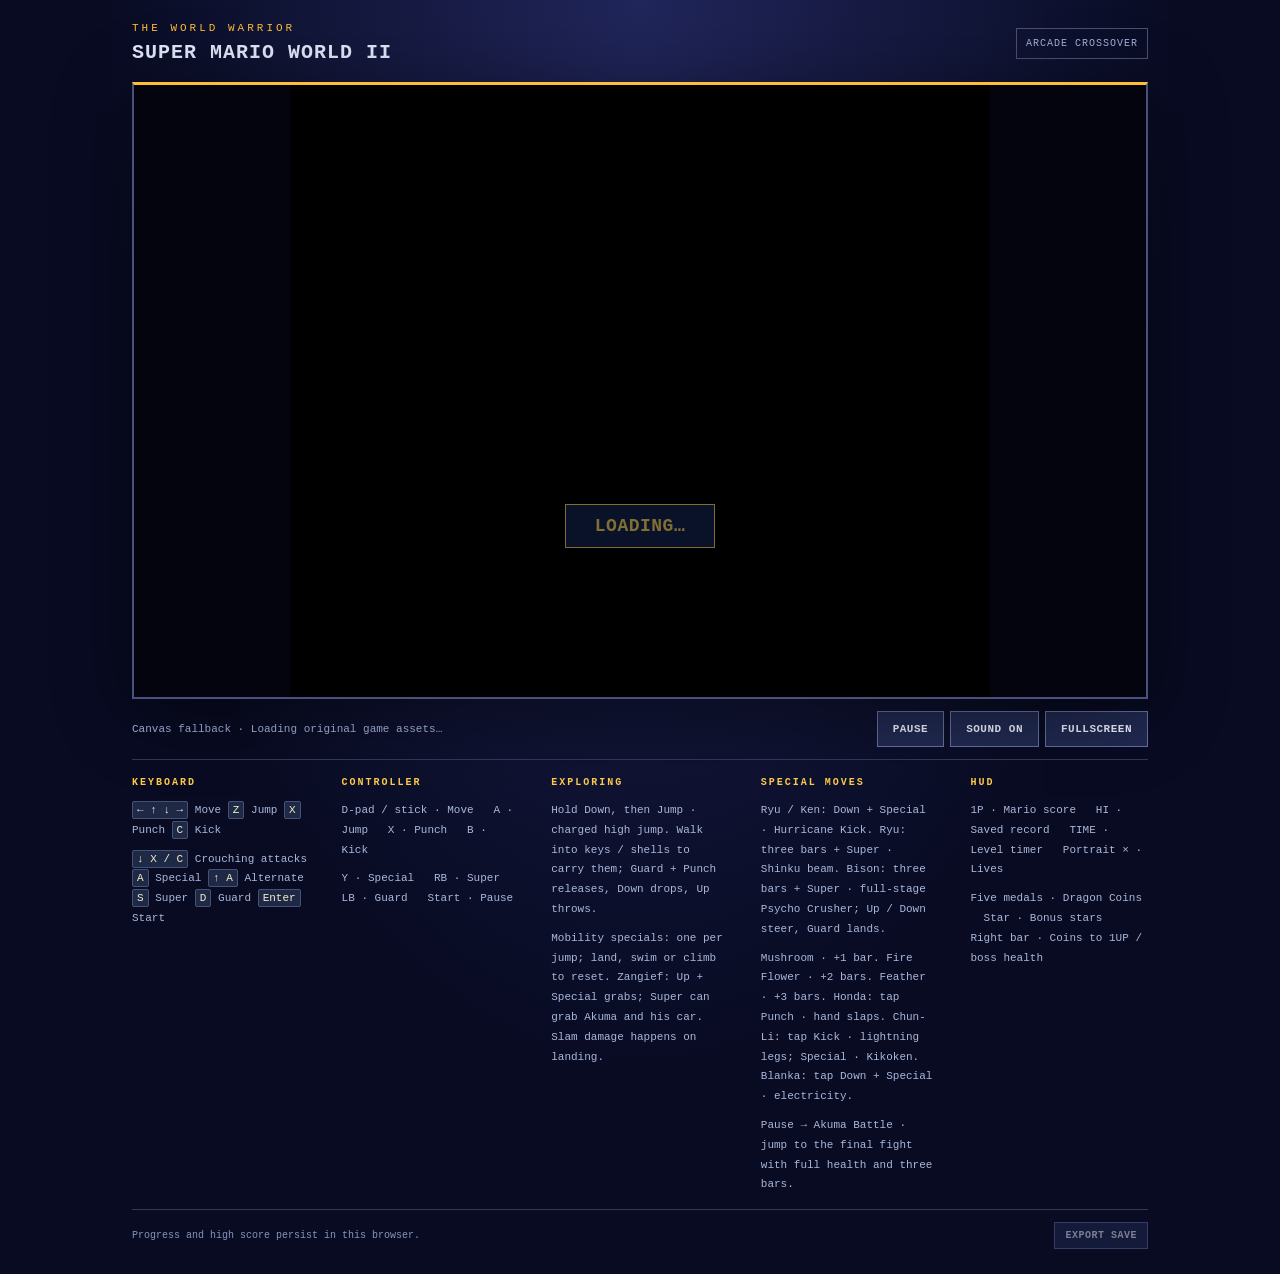
==== index.html @ 768cafec "Prepare WASM demo 20261012-052209 from 43b677ba" ====
<!doctype html>
<html lang="en">
<meta charset="utf-8">
<meta name="viewport" content="width=device-width,initial-scale=1">
<meta name="theme-color" content="#080b22">
<title>Super Mario World II — The World Warrior</title>
<link rel="stylesheet" href="style.css">
<main>
  <header><div><p class="eyebrow">THE WORLD WARRIOR</p><h1>SUPER MARIO WORLD II</h1></div><span class="tag">ARCADE CROSSOVER</span></header>
  <section id="cabinet" aria-label="Super Mario World II — The World Warrior">
    <canvas id="screen" width="256" height="224" tabindex="0" aria-label="Game screen. Press Enter to start. Arrow keys move, Z jumps, X punches, A performs a special, S performs a super."></canvas>
    <button id="play" class="play" disabled>LOADING…</button>
  </section>
  <nav aria-label="Game controls"><span id="status" role="status">Loading…</span><div><button id="pause">PAUSE</button><button id="mute">SOUND ON</button><button id="fullscreen">FULLSCREEN</button></div></nav>
  <section class="controls" aria-label="How to play">
    <p><strong>KEYBOARD</strong><span><kbd>← ↑ ↓ →</kbd> Move <kbd>Z</kbd> Jump <kbd>X</kbd> Punch <kbd>C</kbd> Kick</span><span><kbd>↓ X / C</kbd> Crouching attacks <kbd>A</kbd> Special <kbd>↑ A</kbd> Alternate <kbd>S</kbd> Super <kbd>D</kbd> Guard <kbd>Enter</kbd> Start</span></p>
    <p><strong>CONTROLLER</strong><span>D-pad / stick · Move &nbsp; A · Jump &nbsp; X · Punch &nbsp; B · Kick</span><span>Y · Special &nbsp; RB · Super &nbsp; LB · Guard &nbsp; Start · Pause</span></p>
    <p><strong>EXPLORING</strong><span>Hold Down, then Jump · charged high jump. Walk into keys / shells to carry them; Guard + Punch releases, Down drops, Up throws.</span><span>Mobility specials: one per jump; land, swim or climb to reset. Zangief: Up + Special grabs; Super can grab Akuma and his car. Slam damage happens on landing.</span></p>
    <p><strong>SPECIAL MOVES</strong><span>Ryu / Ken: Down + Special · Hurricane Kick. Ryu: three bars + Super · Shinku beam. Bison: three bars + Super · full-stage Psycho Crusher; Up / Down steer, Guard lands.</span><span>Mushroom · +1 bar. Fire Flower · +2 bars. Feather · +3 bars. Honda: tap Punch · hand slaps. Chun-Li: tap Kick · lightning legs; Special · Kikoken. Blanka: tap Down + Special · electricity.</span><span>Pause → Akuma Battle · jump to the final fight with full health and three bars.</span></p>
    <p><strong>HUD</strong><span>1P · Mario score &nbsp; HI · Saved record &nbsp; TIME · Level timer &nbsp; Portrait × · Lives</span><span>Five medals · Dragon Coins &nbsp; Star · Bonus stars &nbsp; Right bar · Coins to 1UP / boss health</span></p>
  </section>
  <footer><span id="save-status">Progress and high score persist in this browser.</span><button id="export" disabled>EXPORT SAVE</button></footer>
</main>
<script type="module" src="app.mjs?v=20261012-052209"></script>
</html>
---- style.css ----
:root{color-scheme:dark;font-family:ui-monospace,SFMono-Regular,Consolas,monospace;background:#080b22;color:#e4e8fc}
*{box-sizing:border-box}body{margin:0;background:radial-gradient(ellipse at top,#20255a,transparent 60%);min-height:100vh}main{max-width:1080px;margin:auto;padding:22px 32px}header{display:flex;align-items:center;justify-content:space-between;margin-bottom:18px;gap:12px}.eyebrow{color:#ffbd39;font-size:11px;letter-spacing:3px;margin:0 0 7px}h1{font-size:20px;letter-spacing:1px;margin:0;font-weight:900}.tag{font-size:10px;letter-spacing:1px;border:1px solid #4b4f75;padding:9px;color:#a5b2dd}
#cabinet{position:relative;display:flex;align-items:center;justify-content:center;min-height:224px;background:#03040d;border:2px solid #49517e;border-top:3px solid #ffbe35;box-shadow:0 12px 70px #0007}canvas{display:block;width:auto;height:min(68vh,672px);max-width:100%;aspect-ratio:256/224;object-fit:contain;image-rendering:pixelated;outline:none}canvas:focus-visible{outline:1px solid #ffcd46;outline-offset:-2px}.play{position:absolute;top:72%;left:50%;transform:translate(-50%,-50%);font-size:18px;min-width:150px;background:#142452;border-color:#ffda59;color:#ffdd66;box-shadow:0 5px 0 #0008}button{font:inherit;font-size:11px;font-weight:bold;letter-spacing:.5px;cursor:pointer;color:#eff2ff;background:#202951;border:1px solid #65709e;padding:11px 15px}button:hover{color:#ffe06b;border-color:#ffcf4f}button:focus-visible{outline:2px solid #ffe173;outline-offset:3px}button:disabled{opacity:.5;cursor:wait}[hidden]{display:none!important}
nav{display:flex;justify-content:space-between;align-items:center;padding:12px 0;border-bottom:1px solid #303958;gap:10px}nav>div{display:flex;gap:6px}#status{font-size:11px;color:#a9b8df}#status[data-error]{color:#ff8e86}.controls{display:flex;gap:32px;padding:14px 0}.controls p{flex:1;margin:0;display:flex;flex-direction:column;gap:9px;font-size:11px;line-height:1.8;color:#a9b8db}.controls strong{font-size:10px;letter-spacing:2px;color:#ffcb4a}kbd{font:inherit;color:#f5ebd0;background:#1e2946;border:1px solid #455074;padding:2px 4px;border-radius:2px}footer{display:flex;justify-content:space-between;align-items:center;gap:16px;color:#8795bb;font-size:10px;border-top:1px solid #303958;padding-top:12px}footer button{font-size:10px;padding:7px 10px}#cabinet:fullscreen{border:0;width:100vw;height:100vh}#cabinet:fullscreen canvas{height:100vh;width:auto;max-width:100vw}
@media(max-width:700px){main{padding:16px 12px}h1{font-size:15px}.tag{display:none}canvas{width:100%;height:auto;max-height:70vh}nav{flex-wrap:wrap}.controls{flex-direction:column;gap:18px}nav button{padding:10px}footer{align-items:flex-start}}
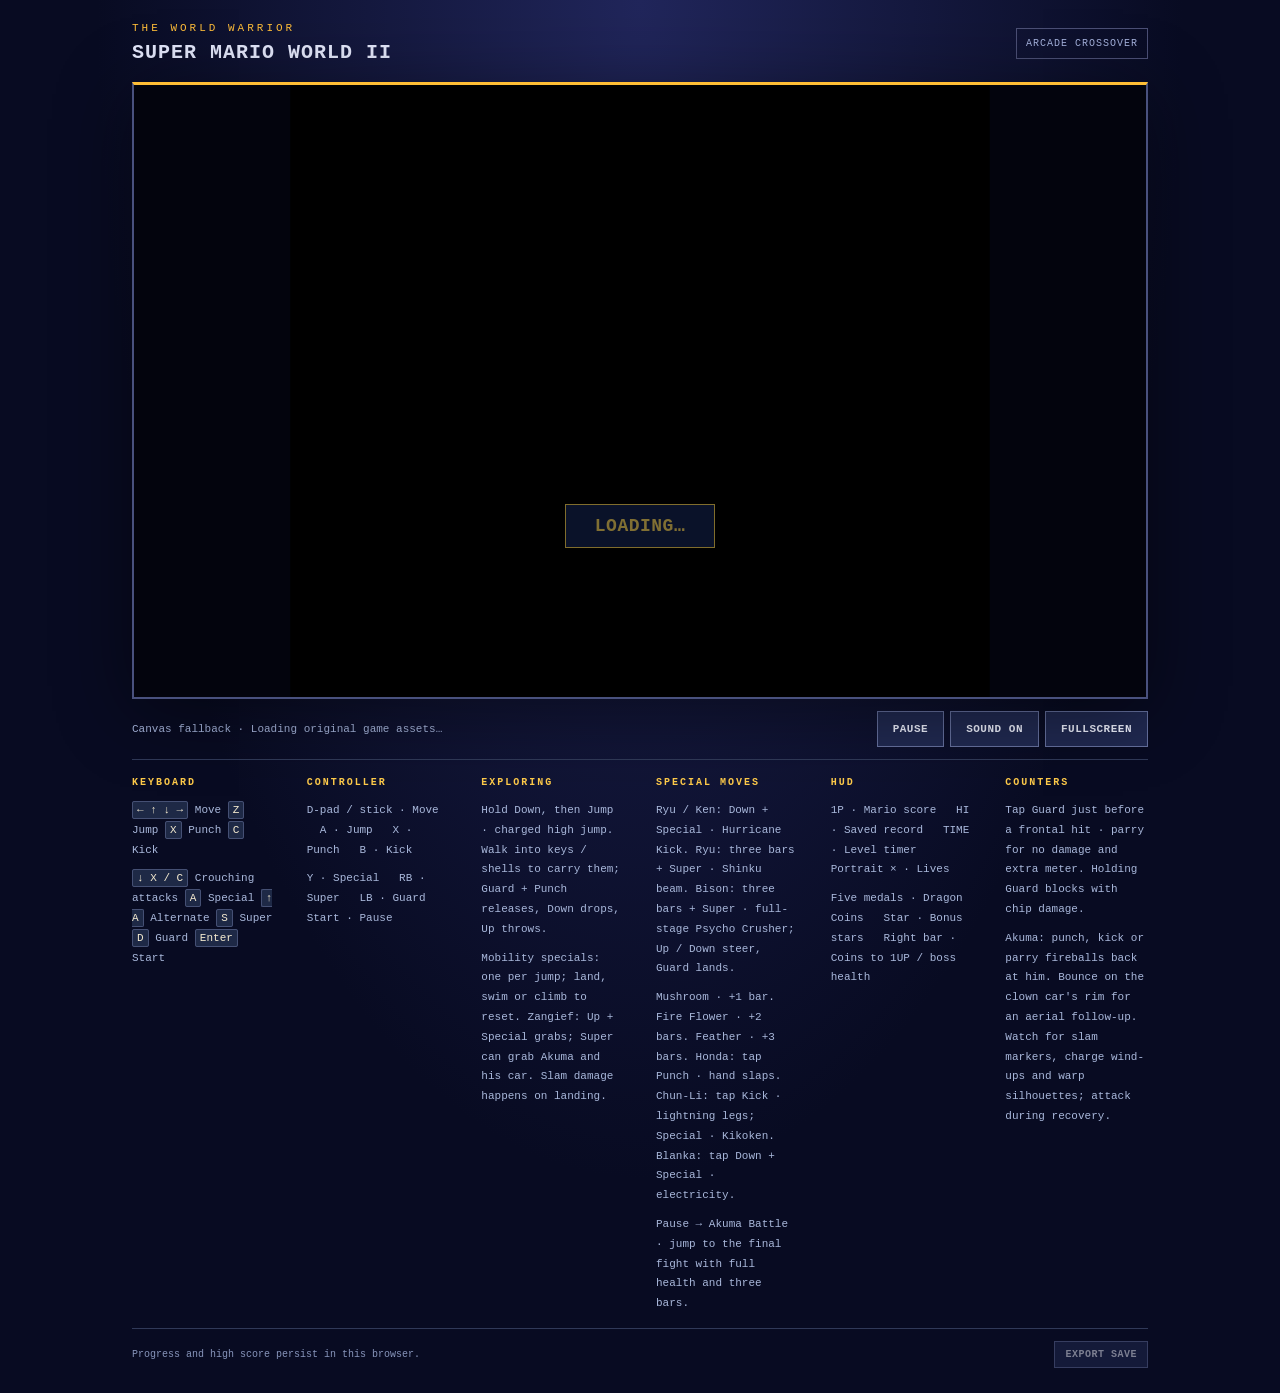
==== commit 2f64abee: "Prepare WASM demo 20261012-062049 from 772d2ac0" ====
--- a/index.html
+++ b/index.html
@@ -18,8 +18,9 @@
     <p><strong>EXPLORING</strong><span>Hold Down, then Jump · charged high jump. Walk into keys / shells to carry them; Guard + Punch releases, Down drops, Up throws.</span><span>Mobility specials: one per jump; land, swim or climb to reset. Zangief: Up + Special grabs; Super can grab Akuma and his car. Slam damage happens on landing.</span></p>
     <p><strong>SPECIAL MOVES</strong><span>Ryu / Ken: Down + Special · Hurricane Kick. Ryu: three bars + Super · Shinku beam. Bison: three bars + Super · full-stage Psycho Crusher; Up / Down steer, Guard lands.</span><span>Mushroom · +1 bar. Fire Flower · +2 bars. Feather · +3 bars. Honda: tap Punch · hand slaps. Chun-Li: tap Kick · lightning legs; Special · Kikoken. Blanka: tap Down + Special · electricity.</span><span>Pause → Akuma Battle · jump to the final fight with full health and three bars.</span></p>
     <p><strong>HUD</strong><span>1P · Mario score &nbsp; HI · Saved record &nbsp; TIME · Level timer &nbsp; Portrait × · Lives</span><span>Five medals · Dragon Coins &nbsp; Star · Bonus stars &nbsp; Right bar · Coins to 1UP / boss health</span></p>
+    <p><strong>COUNTERS</strong><span>Tap Guard just before a frontal hit · parry for no damage and extra meter. Holding Guard blocks with chip damage.</span><span>Akuma: punch, kick or parry fireballs back at him. Bounce on the clown car's rim for an aerial follow-up. Watch for slam markers, charge wind-ups and warp silhouettes; attack during recovery.</span></p>
   </section>
   <footer><span id="save-status">Progress and high score persist in this browser.</span><button id="export" disabled>EXPORT SAVE</button></footer>
 </main>
-<script type="module" src="app.mjs?v=20261012-052209"></script>
+<script type="module" src="app.mjs?v=20261012-062049"></script>
 </html>
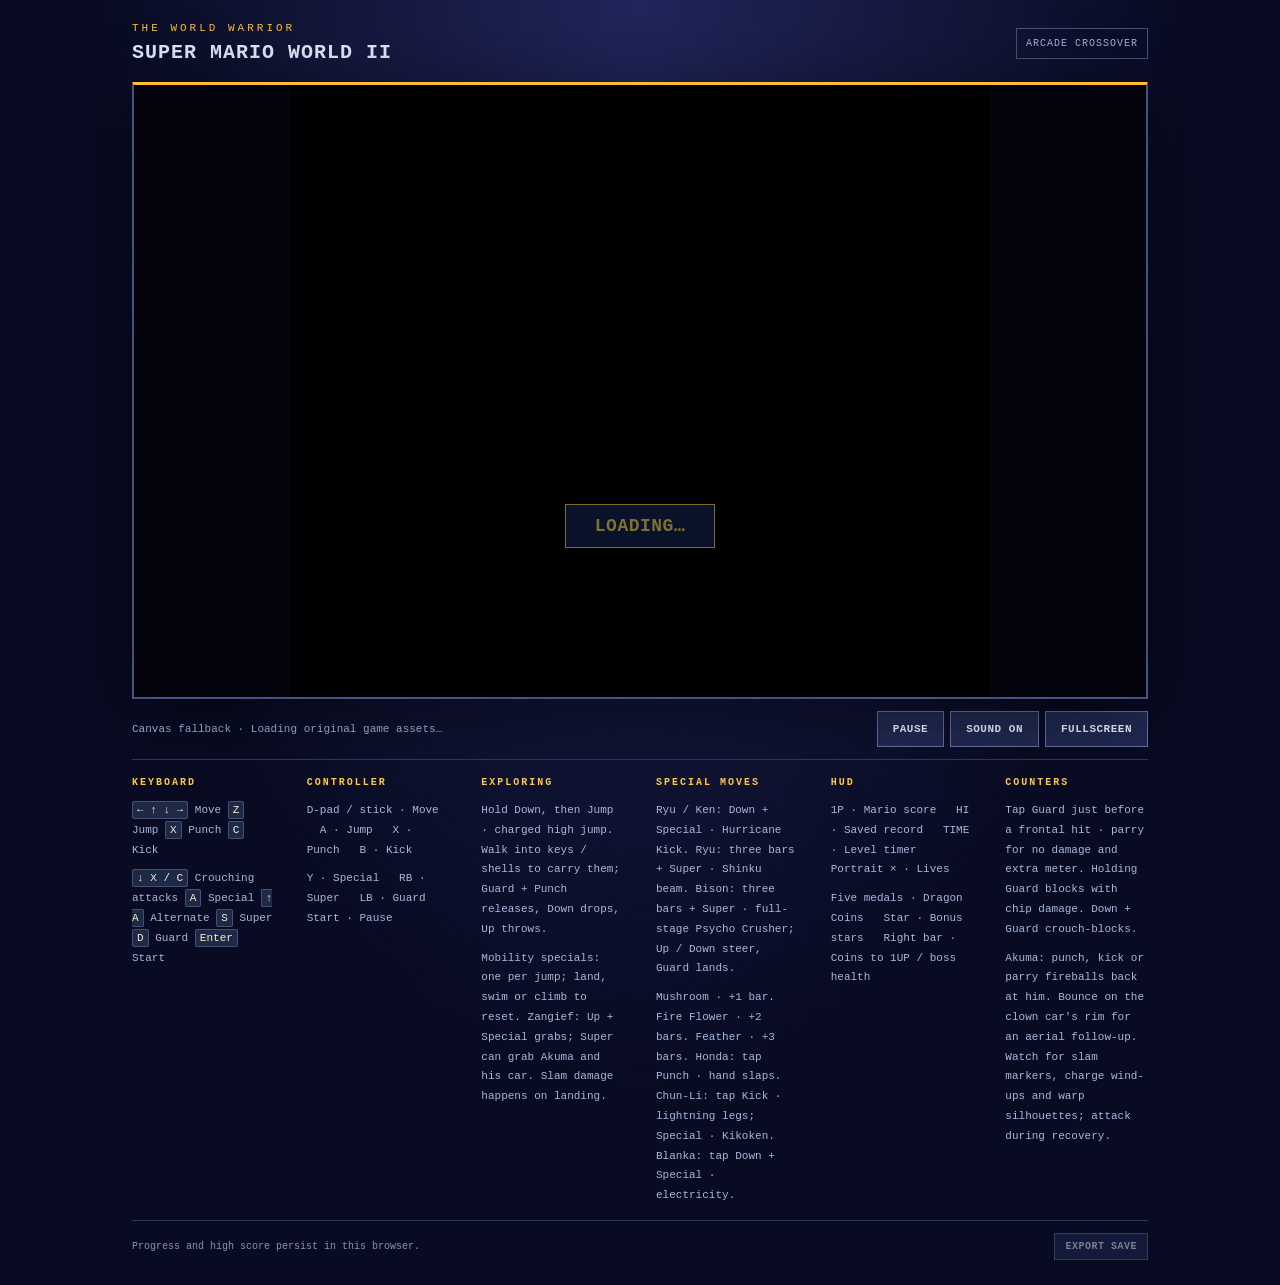
==== commit 2f352dd1: "Prepare WASM demo 20261012-080044 from b1e065f7" ====
--- a/index.html
+++ b/index.html
@@ -1,7 +1,9 @@
 <!doctype html>
 <html lang="en">
 <meta charset="utf-8">
-<meta name="viewport" content="width=device-width,initial-scale=1">
+<meta name="viewport" content="width=device-width,initial-scale=1,viewport-fit=cover">
+<meta name="apple-mobile-web-app-capable" content="yes">
+<meta name="apple-mobile-web-app-status-bar-style" content="black-translucent">
 <meta name="theme-color" content="#080b22">
 <title>Super Mario World II — The World Warrior</title>
 <link rel="stylesheet" href="style.css">
@@ -10,17 +12,25 @@
   <section id="cabinet" aria-label="Super Mario World II — The World Warrior">
     <canvas id="screen" width="256" height="224" tabindex="0" aria-label="Game screen. Press Enter to start. Arrow keys move, Z jumps, X punches, A performs a special, S performs a super."></canvas>
     <button id="play" class="play" disabled>LOADING…</button>
+    <div id="touch-controls" hidden aria-label="Touch game controls">
+      <div class="touch-menu"><button data-key="Escape" aria-label="Back">BACK</button><button data-key="Enter" aria-label="Start or pause">START</button><button id="touch-expand" aria-label="Expand or restore game">EXPAND</button></div>
+      <div class="touch-dpad" data-dpad aria-label="Movement pad; slide for diagonals">
+        <button data-key="ArrowUp" aria-label="Up">▲</button><button data-key="ArrowLeft" aria-label="Left">◀</button><span></span><button data-key="ArrowRight" aria-label="Right">▶</button><button data-key="ArrowDown" aria-label="Down">▼</button>
+      </div>
+      <div class="touch-actions"><button data-key="KeyD">GUARD</button><button data-key="KeyA">SPECIAL</button><button data-key="KeyS">SUPER</button><button data-key="KeyX">PUNCH</button><button data-key="KeyC">KICK</button><button data-key="KeyZ" class="touch-jump">JUMP</button></div>
+    </div>
   </section>
   <nav aria-label="Game controls"><span id="status" role="status">Loading…</span><div><button id="pause">PAUSE</button><button id="mute">SOUND ON</button><button id="fullscreen">FULLSCREEN</button></div></nav>
   <section class="controls" aria-label="How to play">
+    <p class="phone-help"><strong>TOUCH</strong><span>Hold the direction pad and an attack together. Slide diagonally for special motions. START opens menus; JUMP confirms. Turn your phone sideways for a larger play area.</span></p>
     <p><strong>KEYBOARD</strong><span><kbd>← ↑ ↓ →</kbd> Move <kbd>Z</kbd> Jump <kbd>X</kbd> Punch <kbd>C</kbd> Kick</span><span><kbd>↓ X / C</kbd> Crouching attacks <kbd>A</kbd> Special <kbd>↑ A</kbd> Alternate <kbd>S</kbd> Super <kbd>D</kbd> Guard <kbd>Enter</kbd> Start</span></p>
     <p><strong>CONTROLLER</strong><span>D-pad / stick · Move &nbsp; A · Jump &nbsp; X · Punch &nbsp; B · Kick</span><span>Y · Special &nbsp; RB · Super &nbsp; LB · Guard &nbsp; Start · Pause</span></p>
     <p><strong>EXPLORING</strong><span>Hold Down, then Jump · charged high jump. Walk into keys / shells to carry them; Guard + Punch releases, Down drops, Up throws.</span><span>Mobility specials: one per jump; land, swim or climb to reset. Zangief: Up + Special grabs; Super can grab Akuma and his car. Slam damage happens on landing.</span></p>
-    <p><strong>SPECIAL MOVES</strong><span>Ryu / Ken: Down + Special · Hurricane Kick. Ryu: three bars + Super · Shinku beam. Bison: three bars + Super · full-stage Psycho Crusher; Up / Down steer, Guard lands.</span><span>Mushroom · +1 bar. Fire Flower · +2 bars. Feather · +3 bars. Honda: tap Punch · hand slaps. Chun-Li: tap Kick · lightning legs; Special · Kikoken. Blanka: tap Down + Special · electricity.</span><span>Pause → Akuma Battle · jump to the final fight with full health and three bars.</span></p>
+    <p><strong>SPECIAL MOVES</strong><span>Ryu / Ken: Down + Special · Hurricane Kick. Ryu: three bars + Super · Shinku beam. Bison: three bars + Super · full-stage Psycho Crusher; Up / Down steer, Guard lands.</span><span>Mushroom · +1 bar. Fire Flower · +2 bars. Feather · +3 bars. Honda: tap Punch · hand slaps. Chun-Li: tap Kick · lightning legs; Special · Kikoken. Blanka: tap Down + Special · electricity.</span><span data-debug hidden>Pause → Akuma Battle · jump to the final fight with full health and three bars.</span></p>
     <p><strong>HUD</strong><span>1P · Mario score &nbsp; HI · Saved record &nbsp; TIME · Level timer &nbsp; Portrait × · Lives</span><span>Five medals · Dragon Coins &nbsp; Star · Bonus stars &nbsp; Right bar · Coins to 1UP / boss health</span></p>
-    <p><strong>COUNTERS</strong><span>Tap Guard just before a frontal hit · parry for no damage and extra meter. Holding Guard blocks with chip damage.</span><span>Akuma: punch, kick or parry fireballs back at him. Bounce on the clown car's rim for an aerial follow-up. Watch for slam markers, charge wind-ups and warp silhouettes; attack during recovery.</span></p>
+    <p><strong>COUNTERS</strong><span>Tap Guard just before a frontal hit · parry for no damage and extra meter. Holding Guard blocks with chip damage. Down + Guard crouch-blocks.</span><span>Akuma: punch, kick or parry fireballs back at him. Bounce on the clown car's rim for an aerial follow-up. Watch for slam markers, charge wind-ups and warp silhouettes; attack during recovery.</span></p>
   </section>
   <footer><span id="save-status">Progress and high score persist in this browser.</span><button id="export" disabled>EXPORT SAVE</button></footer>
 </main>
-<script type="module" src="app.mjs?v=20261012-062049"></script>
+<script type="module" src="app.mjs?v=20261012-080044"></script>
 </html>
--- a/style.css
+++ b/style.css
@@ -3,3 +3,34 @@
 #cabinet{position:relative;display:flex;align-items:center;justify-content:center;min-height:224px;background:#03040d;border:2px solid #49517e;border-top:3px solid #ffbe35;box-shadow:0 12px 70px #0007}canvas{display:block;width:auto;height:min(68vh,672px);max-width:100%;aspect-ratio:256/224;object-fit:contain;image-rendering:pixelated;outline:none}canvas:focus-visible{outline:1px solid #ffcd46;outline-offset:-2px}.play{position:absolute;top:72%;left:50%;transform:translate(-50%,-50%);font-size:18px;min-width:150px;background:#142452;border-color:#ffda59;color:#ffdd66;box-shadow:0 5px 0 #0008}button{font:inherit;font-size:11px;font-weight:bold;letter-spacing:.5px;cursor:pointer;color:#eff2ff;background:#202951;border:1px solid #65709e;padding:11px 15px}button:hover{color:#ffe06b;border-color:#ffcf4f}button:focus-visible{outline:2px solid #ffe173;outline-offset:3px}button:disabled{opacity:.5;cursor:wait}[hidden]{display:none!important}
 nav{display:flex;justify-content:space-between;align-items:center;padding:12px 0;border-bottom:1px solid #303958;gap:10px}nav>div{display:flex;gap:6px}#status{font-size:11px;color:#a9b8df}#status[data-error]{color:#ff8e86}.controls{display:flex;gap:32px;padding:14px 0}.controls p{flex:1;margin:0;display:flex;flex-direction:column;gap:9px;font-size:11px;line-height:1.8;color:#a9b8db}.controls strong{font-size:10px;letter-spacing:2px;color:#ffcb4a}kbd{font:inherit;color:#f5ebd0;background:#1e2946;border:1px solid #455074;padding:2px 4px;border-radius:2px}footer{display:flex;justify-content:space-between;align-items:center;gap:16px;color:#8795bb;font-size:10px;border-top:1px solid #303958;padding-top:12px}footer button{font-size:10px;padding:7px 10px}#cabinet:fullscreen{border:0;width:100vw;height:100vh}#cabinet:fullscreen canvas{height:100vh;width:auto;max-width:100vw}
 @media(max-width:700px){main{padding:16px 12px}h1{font-size:15px}.tag{display:none}canvas{width:100%;height:auto;max-height:70vh}nav{flex-wrap:wrap}.controls{flex-direction:column;gap:18px}nav button{padding:10px}footer{align-items:flex-start}}
+.phone-help{display:none!important}
+#touch-controls{touch-action:none;user-select:none;-webkit-user-select:none;-webkit-touch-callout:none}
+#touch-controls button,.touch-dpad{touch-action:none}
+.phone .phone-help{display:flex!important}
+.phone main{padding:12px max(10px,env(safe-area-inset-right)) max(12px,env(safe-area-inset-bottom)) max(10px,env(safe-area-inset-left))}
+.phone header{margin-bottom:10px}.phone header h1{font-size:14px}.phone .tag{display:none}
+.phone #cabinet{flex-direction:column;overflow:hidden;touch-action:none}
+.phone #screen{width:100%;height:auto;max-height:58svh;flex:none}
+.phone .play{top:38%;z-index:3;min-height:48px}
+.phone #touch-controls{width:100%;display:grid;grid-template-columns:1fr 1.25fr;grid-template-rows:44px 144px;align-items:center;gap:8px;padding:8px 8px max(10px,env(safe-area-inset-bottom));background:#0d142a}
+.touch-menu{grid-column:1/-1;display:flex;gap:8px;justify-content:center}
+.touch-menu button{padding:7px 14px;min-width:64px;min-height:44px;font-size:10px}
+.touch-dpad{width:144px;height:144px;display:grid;grid-template-columns:repeat(3,48px);grid-template-rows:repeat(3,48px);border-radius:50%;background:#1c2543;justify-self:center}
+.touch-dpad button{padding:0;font-size:20px;background:#313b60;border:1px solid #69789b;min-width:44px;min-height:44px}
+.touch-dpad button:first-child{grid-column:2}.touch-dpad button:nth-child(2){grid-column:1;grid-row:2}.touch-dpad span{grid-column:2;grid-row:2;background:#313b60}.touch-dpad button:nth-child(4){grid-column:3;grid-row:2}.touch-dpad button:last-child{grid-column:2;grid-row:3}
+.touch-actions{display:grid;grid-template-columns:repeat(3,minmax(44px,1fr));gap:7px;max-width:228px;width:100%;justify-self:end}
+.touch-actions button{padding:0 2px;min-width:44px;height:56px;border-radius:12px;font-size:9px;letter-spacing:0;color:#e8eaff;background:#273963;border:2px solid #6379a5;box-shadow:0 3px 0 #060913}
+.touch-actions .touch-jump{color:#fff2bd;background:#634924;border-color:#e2b450}.touch-actions [data-key=KeyS]{background:#532c66;border-color:#bd7ee1}
+#touch-controls button.pressed{background:#6579ad;border-color:#fff4bc;color:#fff;transform:translateY(2px);box-shadow:none}
+.game-expanded{overflow:hidden}#cabinet.expanded{position:fixed;inset:0;z-index:100;width:100%;height:100dvh;border:0;padding:env(safe-area-inset-top) env(safe-area-inset-right) env(safe-area-inset-bottom) env(safe-area-inset-left)}
+@media(orientation:landscape){
+ .phone main{padding-top:6px}.phone header,.phone nav #status{display:none}
+ .phone #cabinet,.phone #cabinet:fullscreen{display:grid;grid-template-columns:minmax(146px,1fr) auto minmax(174px,1fr);height:calc(100svh - 58px);min-height:224px;padding:0 max(6px,env(safe-area-inset-right)) 0 max(6px,env(safe-area-inset-left))}
+ .phone #cabinet.expanded,.phone #cabinet:fullscreen{height:100dvh;padding-top:env(safe-area-inset-top);padding-bottom:env(safe-area-inset-bottom)}
+ .phone #screen{grid-column:2;grid-row:1;height:100%;width:auto;max-width:calc(100vw - 336px - env(safe-area-inset-left) - env(safe-area-inset-right));max-height:100%;object-fit:contain}
+ .phone #touch-controls{display:contents}.phone .touch-dpad{grid-column:1;grid-row:1;align-self:center;transform:translateY(15px)}
+ .phone .touch-menu{position:absolute;left:max(12px,env(safe-area-inset-left));top:12px;gap:4px;max-width:142px;flex-wrap:wrap}.phone .touch-menu button{font-size:9px;padding:6px;min-width:60px}
+ .phone .touch-actions{grid-column:3;grid-row:1;padding-left:8px;align-self:center}
+ .phone .play{top:50%;font-size:14px;min-width:120px}.phone nav{padding:8px 0;justify-content:center}
+}
+@media(orientation:portrait){.phone #cabinet.expanded #screen,.phone #cabinet:fullscreen #screen{max-height:calc(100dvh - 232px - env(safe-area-inset-top) - env(safe-area-inset-bottom))}}
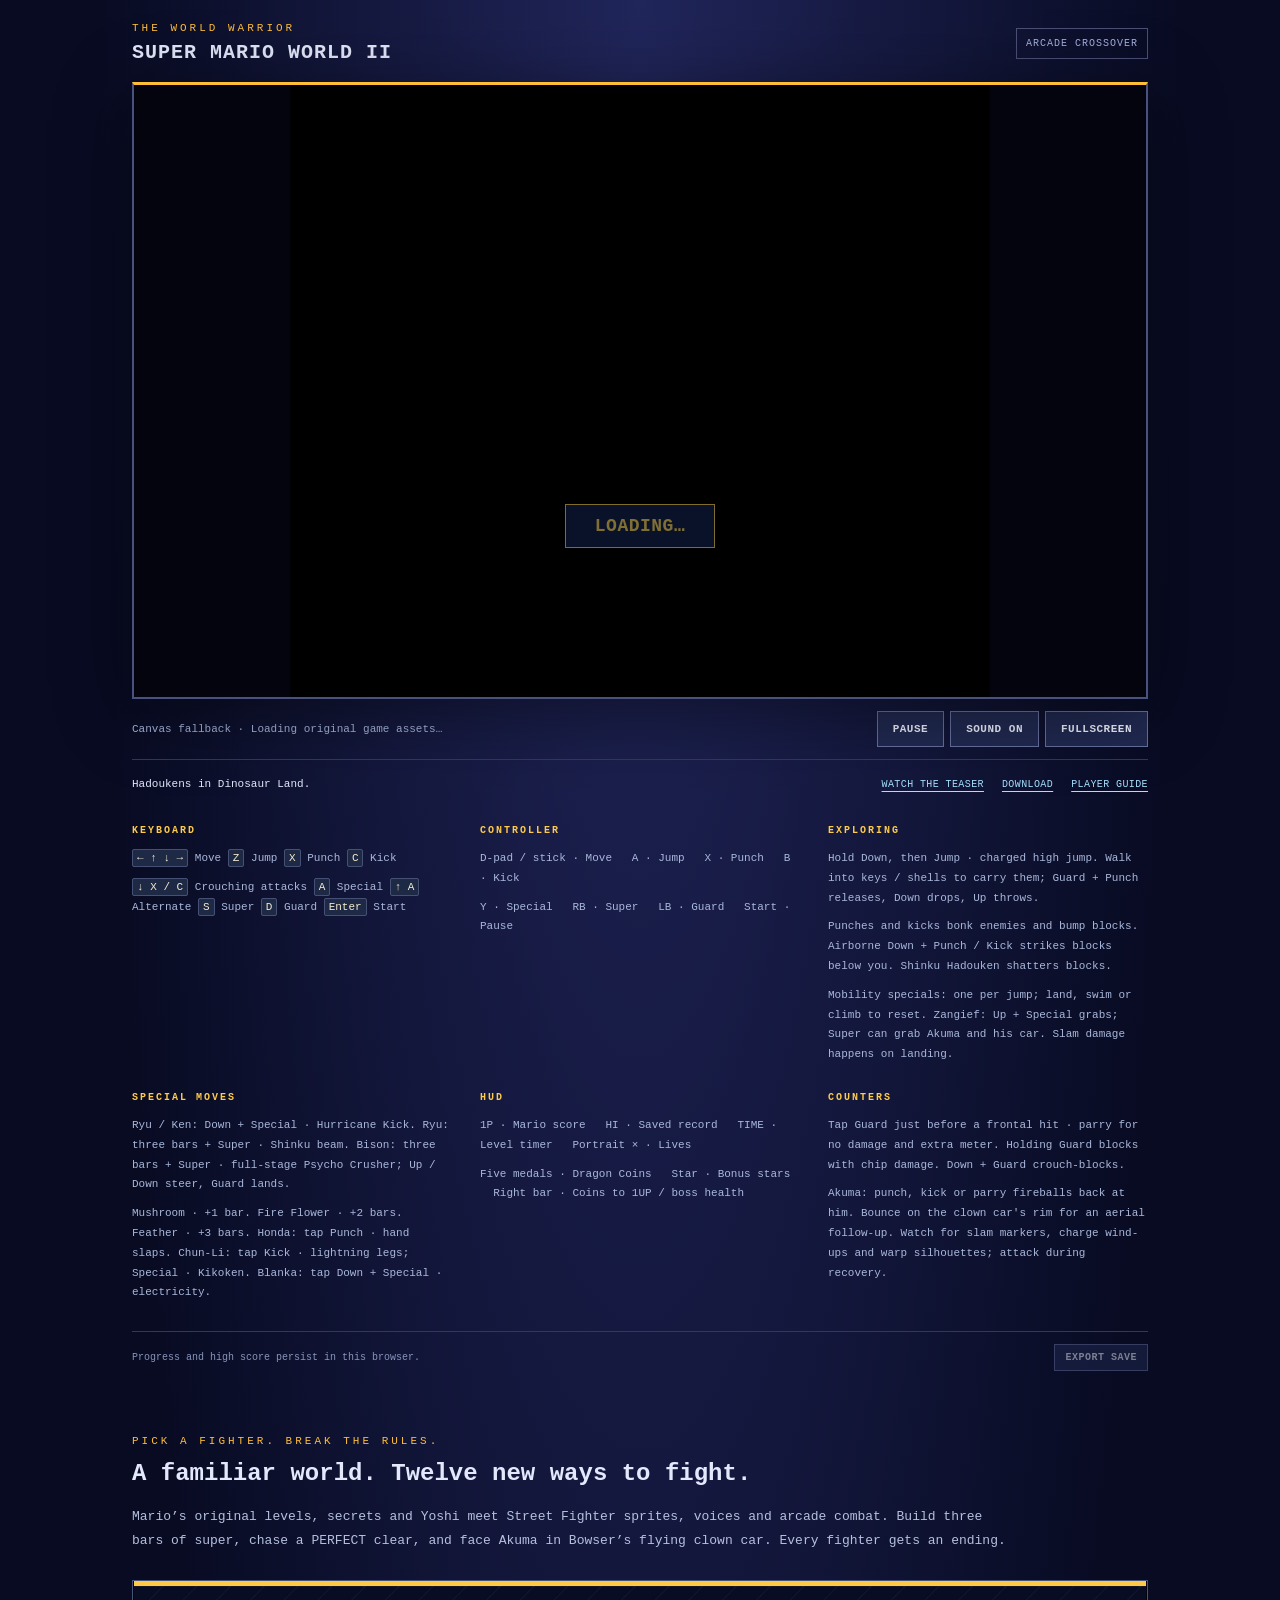
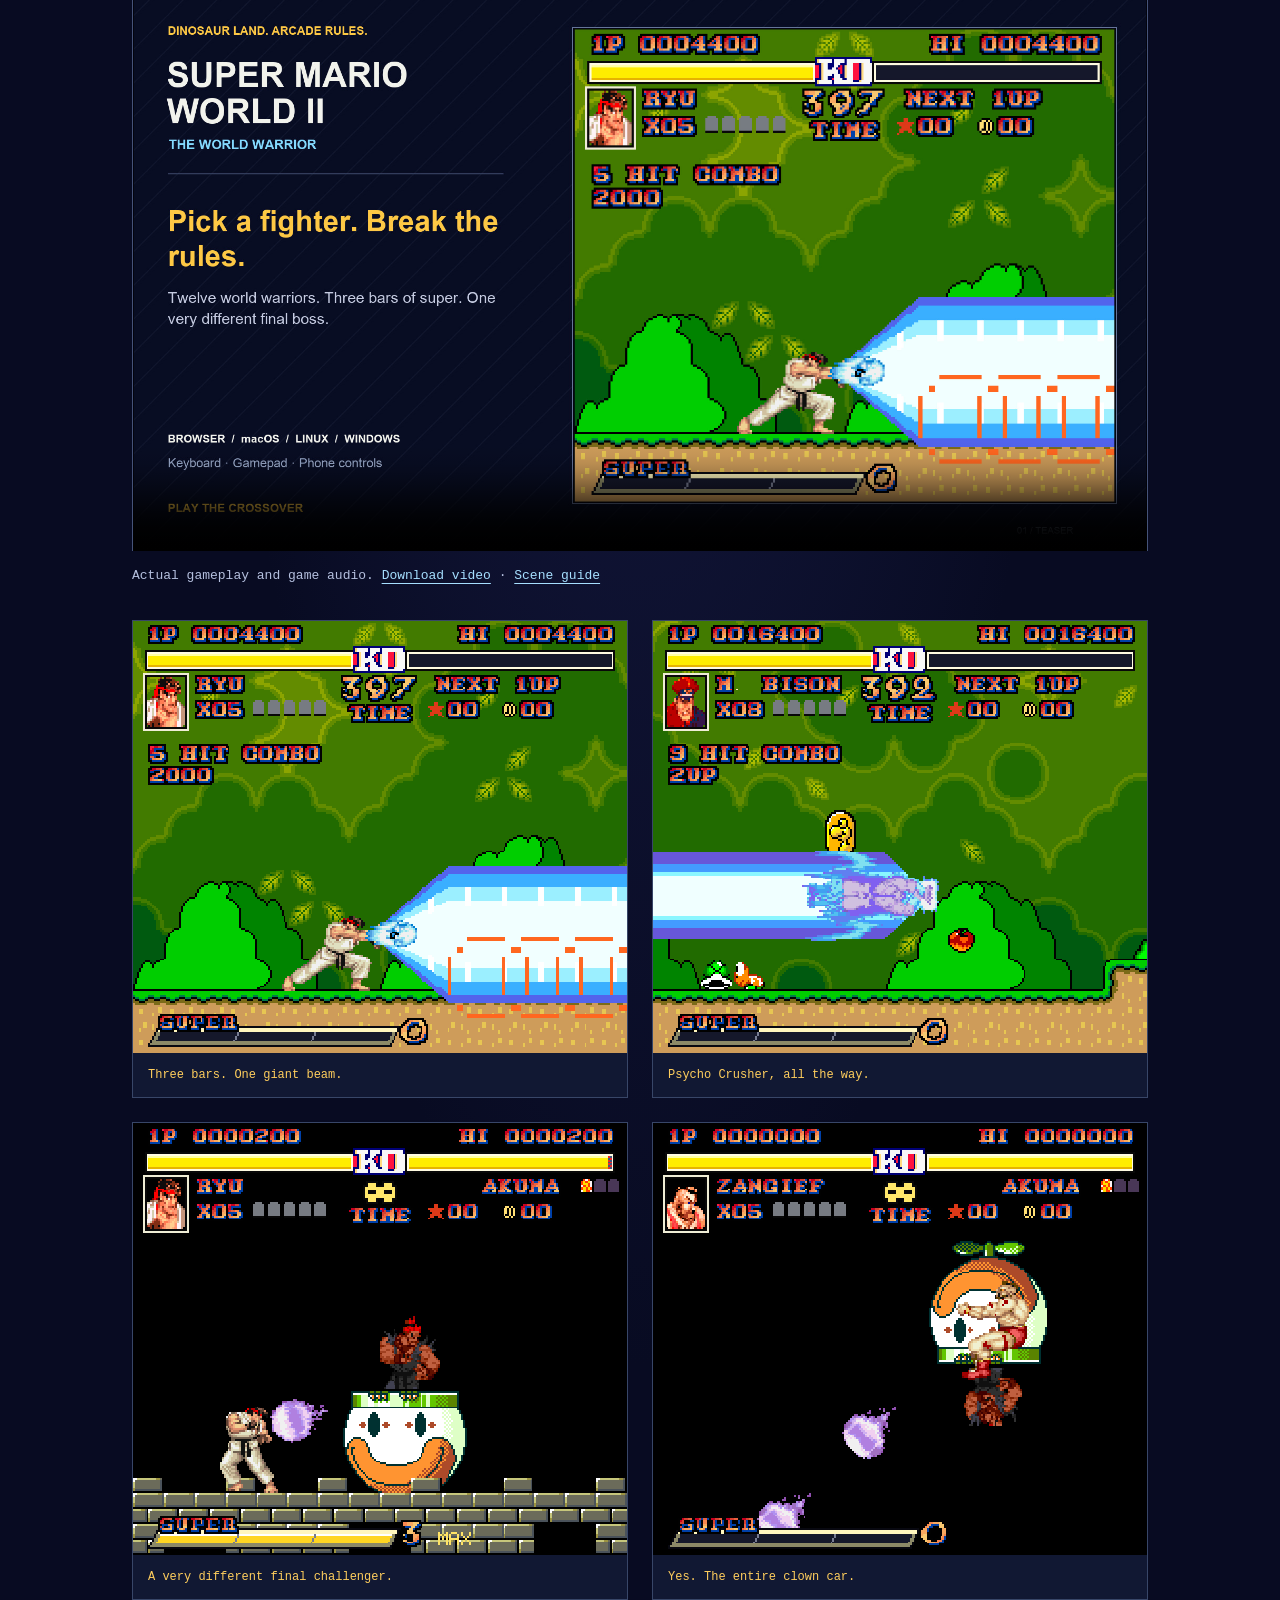
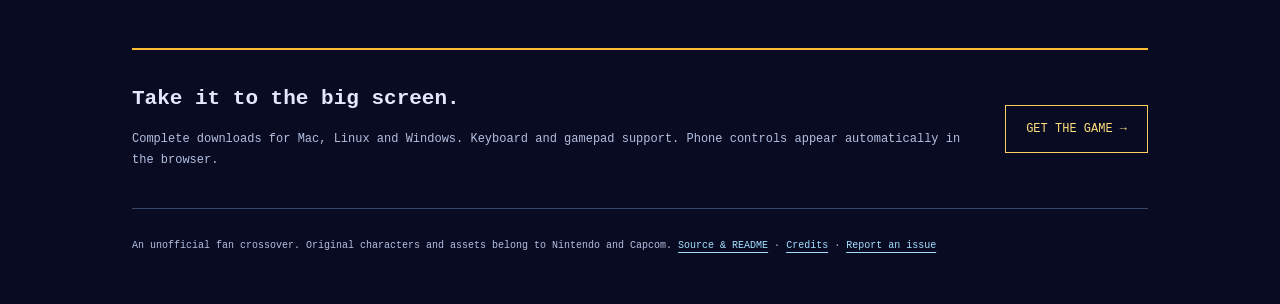
==== commit 2407e1dc: "Prepare WASM demo 20261012-132724 from 784be962" ====
--- a/index.html
+++ b/index.html
@@ -1,12 +1,34 @@
 <!doctype html>
 <html lang="en">
+<head>
 <meta charset="utf-8">
 <meta name="viewport" content="width=device-width,initial-scale=1,viewport-fit=cover">
 <meta name="apple-mobile-web-app-capable" content="yes">
 <meta name="apple-mobile-web-app-status-bar-style" content="black-translucent">
 <meta name="theme-color" content="#080b22">
 <title>Super Mario World II — The World Warrior</title>
+<meta name="description" content="Hadoukens in Dinosaur Land. Play twelve Street Fighter fighters through Super Mario World, with three-bar supers, an Akuma finale and character endings. Play free in your browser or download for Mac, Linux and Windows.">
+<link rel="canonical" href="https://mikolalysenko.github.io/smw-street-fighter/">
+<meta property="og:type" content="website">
+<meta property="og:title" content="Super Mario World II — The World Warrior">
+<meta property="og:description" content="Pick a fighter. Break the rules. Twelve world warriors, Mario’s original levels and a very different final boss.">
+<meta property="og:url" content="https://mikolalysenko.github.io/smw-street-fighter/">
+<meta property="og:image" content="https://mikolalysenko.github.io/smw-street-fighter/media/og-image.jpg">
+<meta property="og:image:width" content="1200">
+<meta property="og:image:height" content="630">
+<meta property="og:image:alt" content="Ryu fires a giant Shinku Hadouken across Dinosaur Land.">
+<meta name="twitter:card" content="summary_large_image">
+<meta name="twitter:title" content="Super Mario World II — The World Warrior">
+<meta name="twitter:description" content="Hadoukens in Dinosaur Land. Play in your browser or download for desktop.">
+<meta name="twitter:image" content="https://mikolalysenko.github.io/smw-street-fighter/media/og-image.jpg">
+<link rel="icon" type="image/png" sizes="32x32" href="media/favicon.png">
+<link rel="apple-touch-icon" sizes="180x180" href="media/apple-touch-icon.png">
 <link rel="stylesheet" href="style.css">
+<script type="application/ld+json">
+{"@context":"https://schema.org","@type":"VideoGame","name":"Super Mario World II — The World Warrior","url":"https://mikolalysenko.github.io/smw-street-fighter/","image":"https://mikolalysenko.github.io/smw-street-fighter/media/og-image.jpg","description":"An unofficial arcade crossover: twelve Street Fighter fighters in Mario’s original world, with supers and an Akuma finale.","genre":["Platformer","Fighting"],"playMode":"SinglePlayer","gamePlatform":["Web browser","macOS","Linux","Windows"],"trailer":{"@type":"VideoObject","name":"Super Mario World II — The World Warrior gameplay teaser","description":"Actual gameplay: character select, Shinku Hadouken, Lightning Legs, Psycho Crusher, Akuma and a clown-car piledriver.","thumbnailUrl":"https://mikolalysenko.github.io/smw-street-fighter/media/cover.jpg","contentUrl":"https://mikolalysenko.github.io/smw-street-fighter/media/teaser.mp4","uploadDate":"2026-10-12","duration":"PT53S"}}
+</script>
+</head>
+<body>
 <main>
   <header><div><p class="eyebrow">THE WORLD WARRIOR</p><h1>SUPER MARIO WORLD II</h1></div><span class="tag">ARCADE CROSSOVER</span></header>
   <section id="cabinet" aria-label="Super Mario World II — The World Warrior">
@@ -21,16 +43,36 @@
     </div>
   </section>
   <nav aria-label="Game controls"><span id="status" role="status">Loading…</span><div><button id="pause">PAUSE</button><button id="mute">SOUND ON</button><button id="fullscreen">FULLSCREEN</button></div></nav>
+  <div class="product-links"><span>Hadoukens in Dinosaur Land.</span><a href="#teaser">WATCH THE TEASER</a><a href="https://github.com/mikolalysenko/smw-street-fighter/releases/latest">DOWNLOAD</a><a href="https://github.com/mikolalysenko/smw-street-fighter/blob/main/docs/PLAYING.md">PLAYER GUIDE</a></div>
   <section class="controls" aria-label="How to play">
     <p class="phone-help"><strong>TOUCH</strong><span>Hold the direction pad and an attack together. Slide diagonally for special motions. START opens menus; JUMP confirms. Turn your phone sideways for a larger play area.</span></p>
     <p><strong>KEYBOARD</strong><span><kbd>← ↑ ↓ →</kbd> Move <kbd>Z</kbd> Jump <kbd>X</kbd> Punch <kbd>C</kbd> Kick</span><span><kbd>↓ X / C</kbd> Crouching attacks <kbd>A</kbd> Special <kbd>↑ A</kbd> Alternate <kbd>S</kbd> Super <kbd>D</kbd> Guard <kbd>Enter</kbd> Start</span></p>
     <p><strong>CONTROLLER</strong><span>D-pad / stick · Move &nbsp; A · Jump &nbsp; X · Punch &nbsp; B · Kick</span><span>Y · Special &nbsp; RB · Super &nbsp; LB · Guard &nbsp; Start · Pause</span></p>
-    <p><strong>EXPLORING</strong><span>Hold Down, then Jump · charged high jump. Walk into keys / shells to carry them; Guard + Punch releases, Down drops, Up throws.</span><span>Mobility specials: one per jump; land, swim or climb to reset. Zangief: Up + Special grabs; Super can grab Akuma and his car. Slam damage happens on landing.</span></p>
+    <p><strong>EXPLORING</strong><span>Hold Down, then Jump · charged high jump. Walk into keys / shells to carry them; Guard + Punch releases, Down drops, Up throws.</span><span>Punches and kicks bonk enemies and bump blocks. Airborne Down + Punch / Kick strikes blocks below you. Shinku Hadouken shatters blocks.</span><span>Mobility specials: one per jump; land, swim or climb to reset. Zangief: Up + Special grabs; Super can grab Akuma and his car. Slam damage happens on landing.</span></p>
     <p><strong>SPECIAL MOVES</strong><span>Ryu / Ken: Down + Special · Hurricane Kick. Ryu: three bars + Super · Shinku beam. Bison: three bars + Super · full-stage Psycho Crusher; Up / Down steer, Guard lands.</span><span>Mushroom · +1 bar. Fire Flower · +2 bars. Feather · +3 bars. Honda: tap Punch · hand slaps. Chun-Li: tap Kick · lightning legs; Special · Kikoken. Blanka: tap Down + Special · electricity.</span><span data-debug hidden>Pause → Akuma Battle · jump to the final fight with full health and three bars.</span></p>
     <p><strong>HUD</strong><span>1P · Mario score &nbsp; HI · Saved record &nbsp; TIME · Level timer &nbsp; Portrait × · Lives</span><span>Five medals · Dragon Coins &nbsp; Star · Bonus stars &nbsp; Right bar · Coins to 1UP / boss health</span></p>
     <p><strong>COUNTERS</strong><span>Tap Guard just before a frontal hit · parry for no damage and extra meter. Holding Guard blocks with chip damage. Down + Guard crouch-blocks.</span><span>Akuma: punch, kick or parry fireballs back at him. Bounce on the clown car's rim for an aerial follow-up. Watch for slam markers, charge wind-ups and warp silhouettes; attack during recovery.</span></p>
   </section>
   <footer><span id="save-status">Progress and high score persist in this browser.</span><button id="export" disabled>EXPORT SAVE</button></footer>
+  <section class="showcase" id="teaser" aria-labelledby="teaser-title">
+    <p class="eyebrow">PICK A FIGHTER. BREAK THE RULES.</p>
+    <h2 id="teaser-title">A familiar world. Twelve new ways to fight.</h2>
+    <p>Mario’s original levels, secrets and Yoshi meet Street Fighter sprites, voices and arcade combat. Build three bars of super, chase a PERFECT clear, and face Akuma in Bowser’s flying clown car. Every fighter gets an ending.</p>
+    <video id="teaser-video" controls playsinline preload="none" poster="media/cover.jpg" width="1920" height="1080" aria-label="Gameplay teaser featuring character select, super moves and the Akuma finale">
+      <source src="media/teaser.mp4" type="video/mp4">
+      <a href="media/teaser.mp4">Download the gameplay teaser.</a>
+    </video>
+    <p class="media-note">Actual gameplay and game audio. <a href="media/teaser.mp4" download>Download video</a> · <a href="https://github.com/mikolalysenko/smw-street-fighter/blob/main/dev/media/README.md">Scene guide</a></p>
+    <div class="gallery">
+      <figure><a href="media/shinku.png"><img src="media/shinku.png" width="768" height="672" loading="lazy" alt="Ryu unleashes a level-three Shinku Hadouken beam in Dinosaur Land."></a><figcaption>Three bars. One giant beam.</figcaption></figure>
+      <figure><a href="media/psycho-crusher.png"><img src="media/psycho-crusher.png" width="768" height="672" loading="lazy" alt="M. Bison flies across an original Mario level with Psycho Crusher."></a><figcaption>Psycho Crusher, all the way.</figcaption></figure>
+      <figure><a href="media/akuma.png"><img src="media/akuma.png" width="768" height="672" loading="lazy" alt="Akuma attacks Ryu from Bowser’s flying clown car."></a><figcaption>A very different final challenger.</figcaption></figure>
+      <figure><a href="media/piledriver.png"><img src="media/piledriver.png" width="768" height="672" loading="lazy" alt="Zangief turns Akuma and his clown car upside down during a piledriver."></a><figcaption>Yes. The entire clown car.</figcaption></figure>
+    </div>
+    <div class="download-panel"><div><h2>Take it to the big screen.</h2><p>Complete downloads for Mac, Linux and Windows. Keyboard and gamepad support. Phone controls appear automatically in the browser.</p></div><a class="download-button" href="https://github.com/mikolalysenko/smw-street-fighter/releases/latest">GET THE GAME →</a></div>
+    <p class="credits">An unofficial fan crossover. Original characters and assets belong to Nintendo and Capcom. <a href="https://github.com/mikolalysenko/smw-street-fighter">Source &amp; README</a> · <a href="ASSETS.md">Credits</a> · <a href="https://github.com/mikolalysenko/smw-street-fighter/issues">Report an issue</a></p>
+  </section>
 </main>
-<script type="module" src="app.mjs?v=20261012-080044"></script>
+<script type="module" src="app.mjs?v=20261012-132724"></script>
+</body>
 </html>
--- a/style.css
+++ b/style.css
@@ -3,6 +3,8 @@
 #cabinet{position:relative;display:flex;align-items:center;justify-content:center;min-height:224px;background:#03040d;border:2px solid #49517e;border-top:3px solid #ffbe35;box-shadow:0 12px 70px #0007}canvas{display:block;width:auto;height:min(68vh,672px);max-width:100%;aspect-ratio:256/224;object-fit:contain;image-rendering:pixelated;outline:none}canvas:focus-visible{outline:1px solid #ffcd46;outline-offset:-2px}.play{position:absolute;top:72%;left:50%;transform:translate(-50%,-50%);font-size:18px;min-width:150px;background:#142452;border-color:#ffda59;color:#ffdd66;box-shadow:0 5px 0 #0008}button{font:inherit;font-size:11px;font-weight:bold;letter-spacing:.5px;cursor:pointer;color:#eff2ff;background:#202951;border:1px solid #65709e;padding:11px 15px}button:hover{color:#ffe06b;border-color:#ffcf4f}button:focus-visible{outline:2px solid #ffe173;outline-offset:3px}button:disabled{opacity:.5;cursor:wait}[hidden]{display:none!important}
 nav{display:flex;justify-content:space-between;align-items:center;padding:12px 0;border-bottom:1px solid #303958;gap:10px}nav>div{display:flex;gap:6px}#status{font-size:11px;color:#a9b8df}#status[data-error]{color:#ff8e86}.controls{display:flex;gap:32px;padding:14px 0}.controls p{flex:1;margin:0;display:flex;flex-direction:column;gap:9px;font-size:11px;line-height:1.8;color:#a9b8db}.controls strong{font-size:10px;letter-spacing:2px;color:#ffcb4a}kbd{font:inherit;color:#f5ebd0;background:#1e2946;border:1px solid #455074;padding:2px 4px;border-radius:2px}footer{display:flex;justify-content:space-between;align-items:center;gap:16px;color:#8795bb;font-size:10px;border-top:1px solid #303958;padding-top:12px}footer button{font-size:10px;padding:7px 10px}#cabinet:fullscreen{border:0;width:100vw;height:100vh}#cabinet:fullscreen canvas{height:100vh;width:auto;max-width:100vw}
 @media(max-width:700px){main{padding:16px 12px}h1{font-size:15px}.tag{display:none}canvas{width:100%;height:auto;max-height:70vh}nav{flex-wrap:wrap}.controls{flex-direction:column;gap:18px}nav button{padding:10px}footer{align-items:flex-start}}
+a{color:#a6dfff;text-underline-offset:4px}a:hover{color:#ffdc65}.product-links{display:flex;align-items:center;gap:18px;flex-wrap:wrap;padding:18px 0;font-size:11px}.product-links>span{margin-right:auto;color:#e4e8fc}.product-links>a{font-size:10px;letter-spacing:.4px}.controls{display:grid;grid-template-columns:repeat(3,minmax(0,1fr));gap:24px 28px;padding-bottom:28px}.showcase{padding:64px 0 12px;scroll-margin-top:24px}.showcase h2{font-size:24px;line-height:1.25;margin:12px 0 16px}.showcase>p:not(.eyebrow){font-size:13px;line-height:1.8;color:#b5c0df;max-width:880px}.showcase video{display:block;width:100%;height:auto;aspect-ratio:16/9;border:1px solid #455379;margin-top:28px;background:#03040d}.showcase .media-note{font-size:11px}.gallery{display:grid;grid-template-columns:1fr 1fr;gap:24px;margin:32px 0 48px}.gallery figure{margin:0;background:#111833;border:1px solid #384668}.gallery img{display:block;width:100%;height:auto;image-rendering:pixelated}.gallery figcaption{padding:15px;font-size:12px;color:#ffce5d}.download-panel{display:flex;align-items:center;gap:32px;border-top:2px solid #ffbe35;border-bottom:1px solid #384668;padding:24px 0}.download-panel>div{flex:1}.download-panel h2{font-size:21px}.download-panel p{font-size:12px;line-height:1.8;color:#b5c0df}.download-button{display:inline-block;padding:16px 20px;border:1px solid #ffce5d;text-decoration:none;color:#ffdd7d;font-size:12px;white-space:nowrap}.showcase .credits{font-size:10px!important;margin-top:28px}
+@media(max-width:700px){.controls{grid-template-columns:1fr}.product-links{gap:16px}.product-links>span{width:100%}.showcase{padding-top:42px}.showcase h2{font-size:20px}.gallery{gap:12px}.gallery figcaption{font-size:10px;padding:10px}.download-panel{align-items:flex-start;flex-direction:column;gap:12px}}
 .phone-help{display:none!important}
 #touch-controls{touch-action:none;user-select:none;-webkit-user-select:none;-webkit-touch-callout:none}
 #touch-controls button,.touch-dpad{touch-action:none}
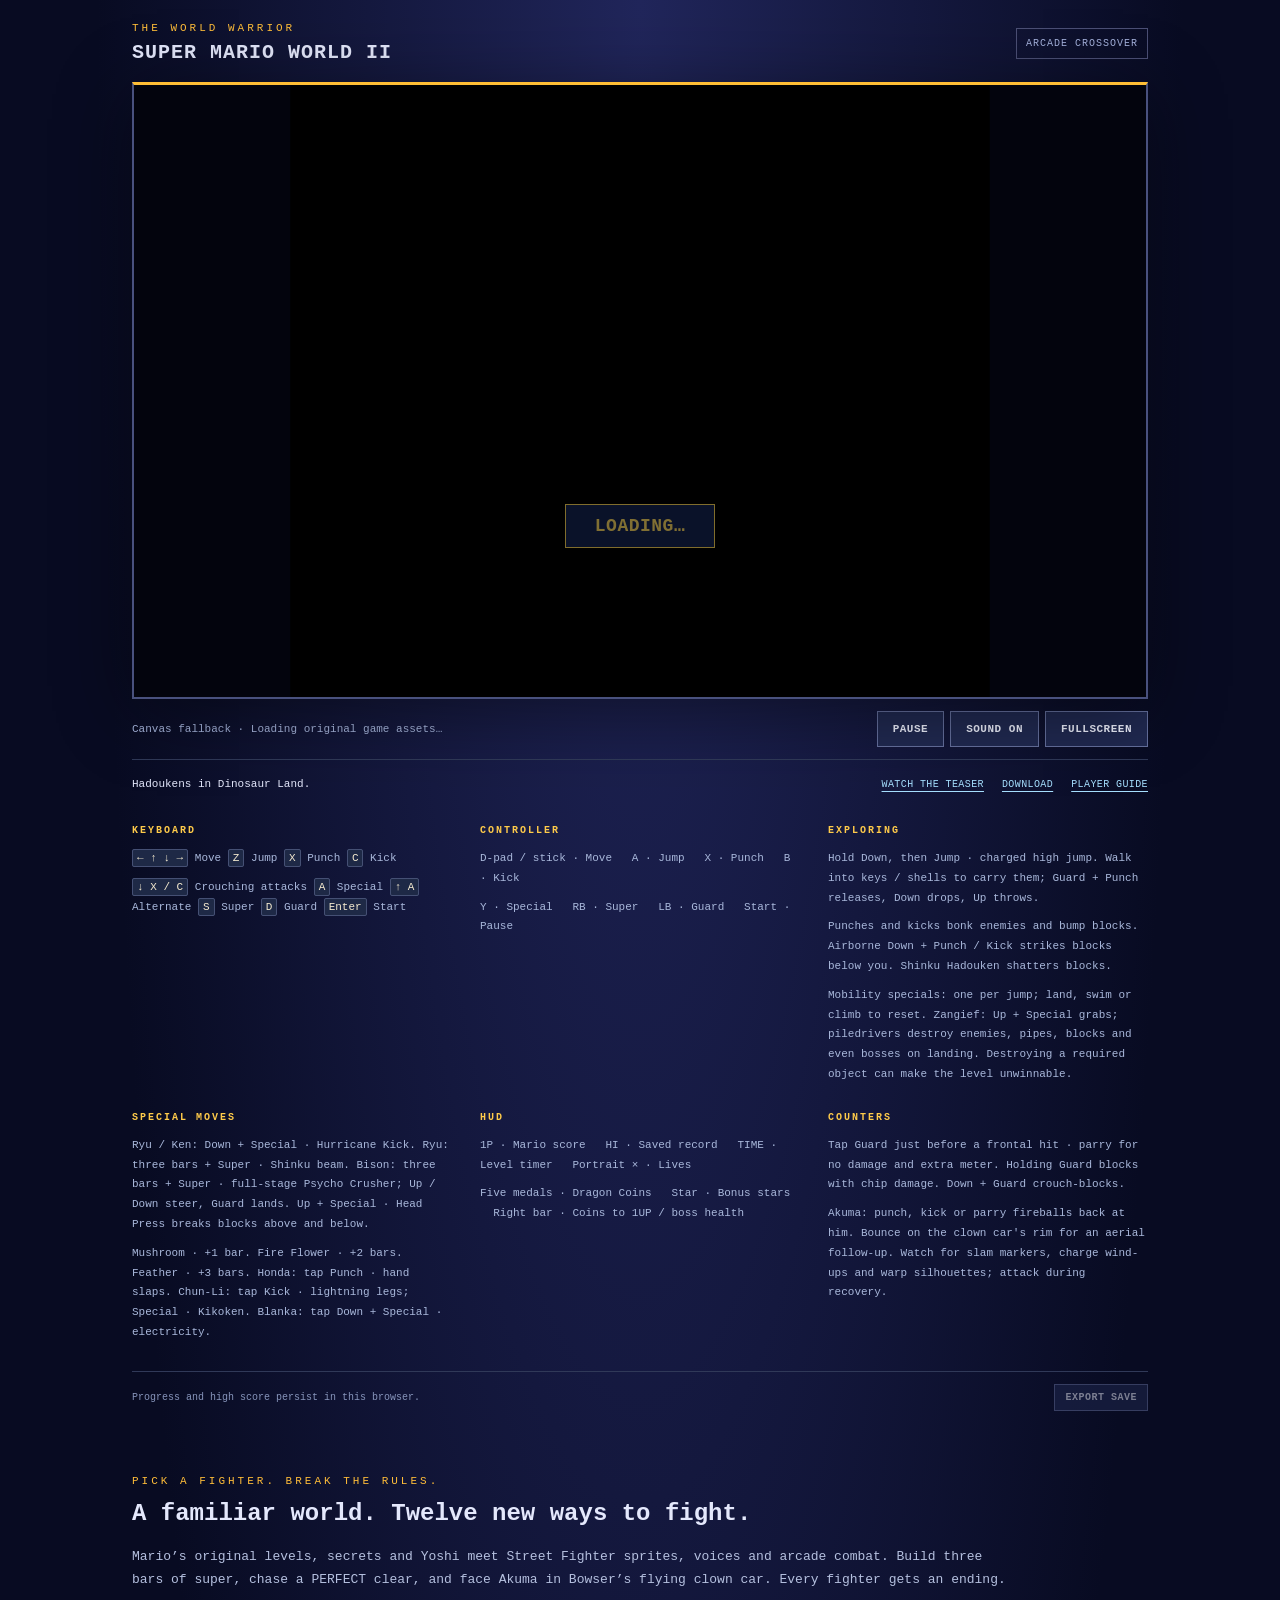
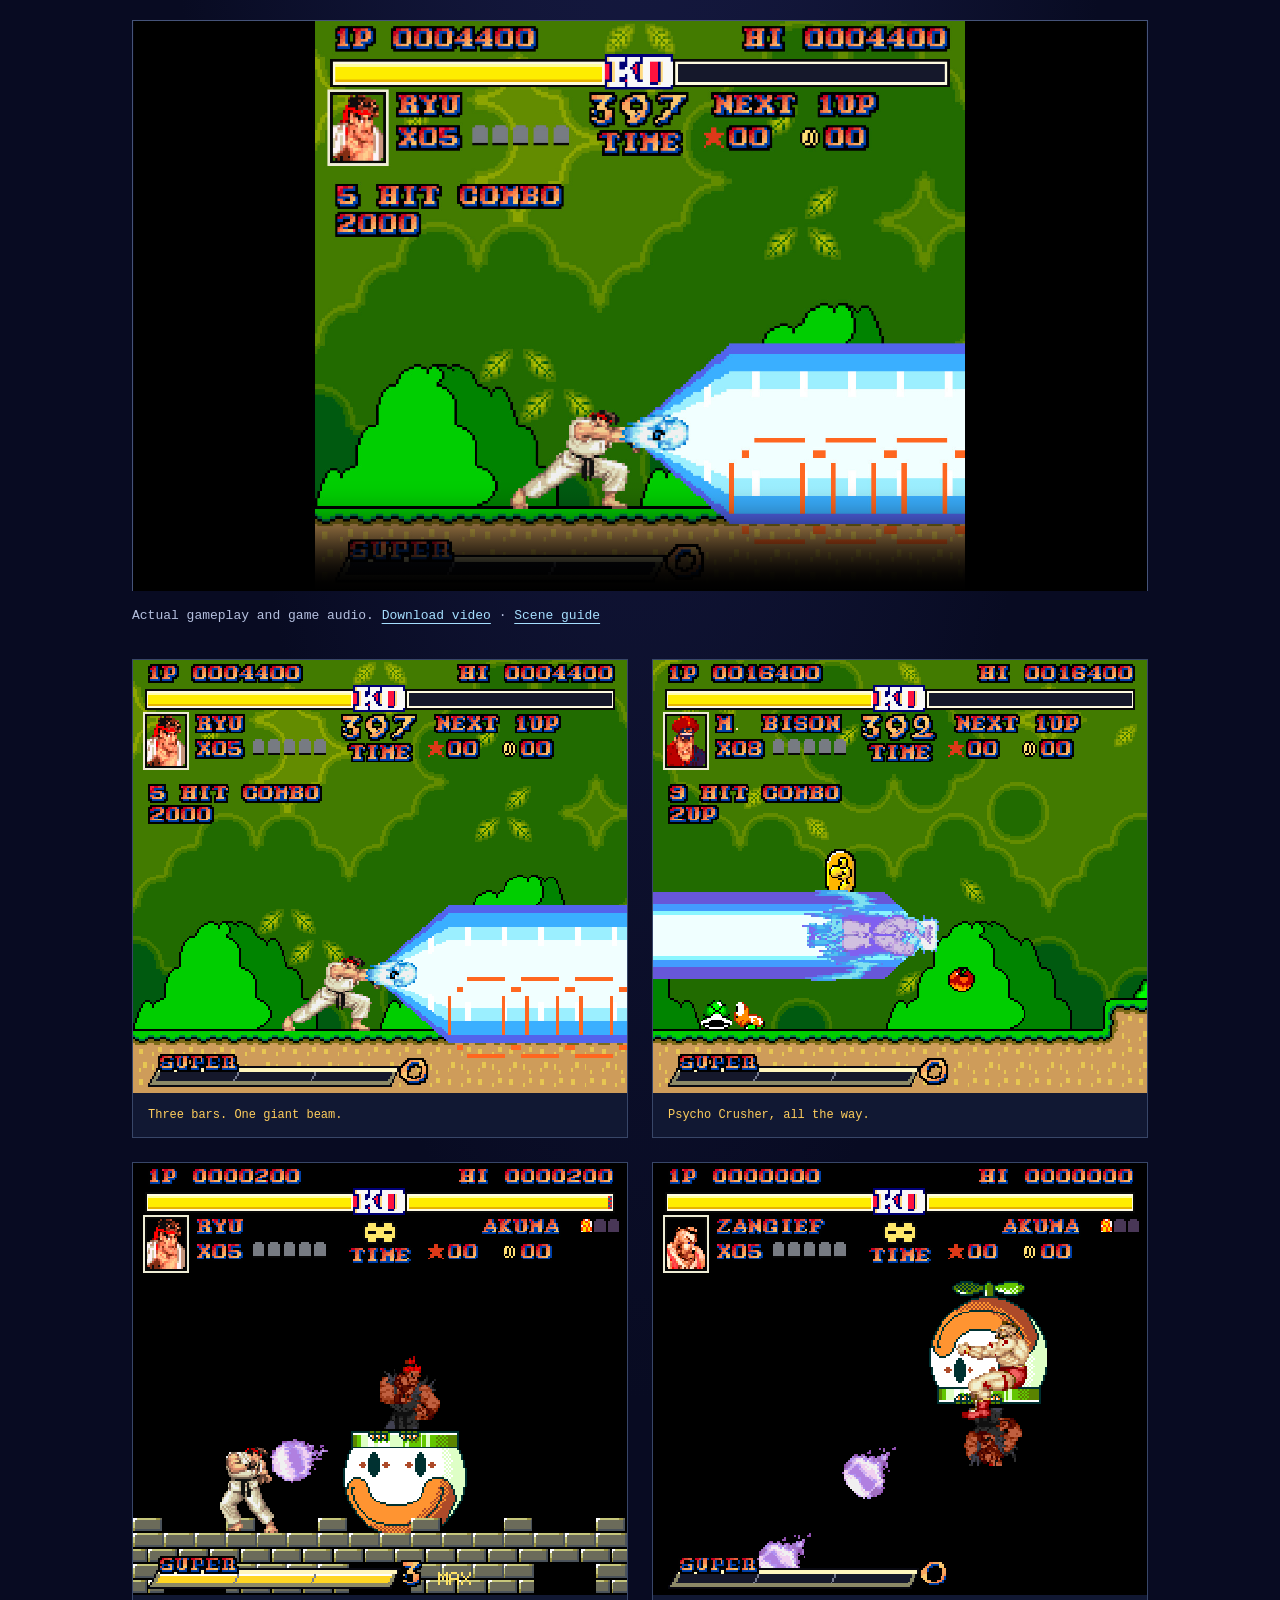
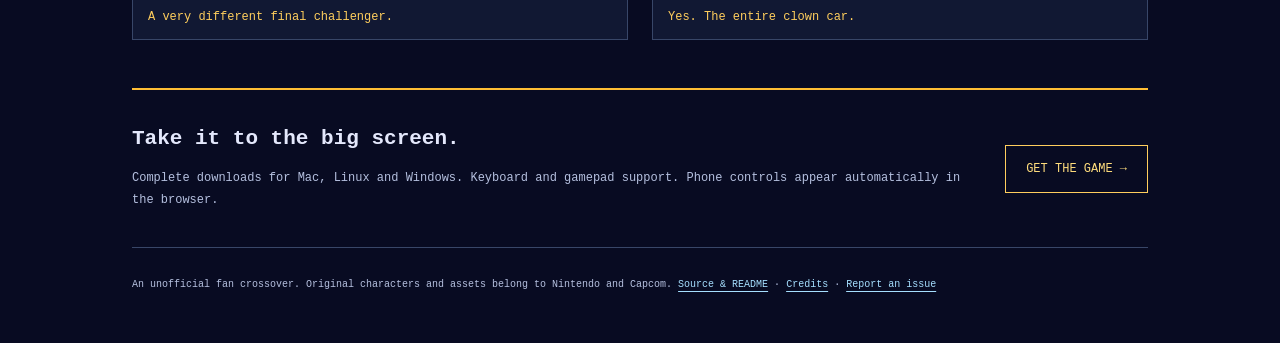
==== commit d6e3ca3c: "Prepare WASM demo 20261012-140056 from b74b0628" ====
--- a/index.html
+++ b/index.html
@@ -25,7 +25,7 @@
 <link rel="apple-touch-icon" sizes="180x180" href="media/apple-touch-icon.png">
 <link rel="stylesheet" href="style.css">
 <script type="application/ld+json">
-{"@context":"https://schema.org","@type":"VideoGame","name":"Super Mario World II — The World Warrior","url":"https://mikolalysenko.github.io/smw-street-fighter/","image":"https://mikolalysenko.github.io/smw-street-fighter/media/og-image.jpg","description":"An unofficial arcade crossover: twelve Street Fighter fighters in Mario’s original world, with supers and an Akuma finale.","genre":["Platformer","Fighting"],"playMode":"SinglePlayer","gamePlatform":["Web browser","macOS","Linux","Windows"],"trailer":{"@type":"VideoObject","name":"Super Mario World II — The World Warrior gameplay teaser","description":"Actual gameplay: character select, Shinku Hadouken, Lightning Legs, Psycho Crusher, Akuma and a clown-car piledriver.","thumbnailUrl":"https://mikolalysenko.github.io/smw-street-fighter/media/cover.jpg","contentUrl":"https://mikolalysenko.github.io/smw-street-fighter/media/teaser.mp4","uploadDate":"2026-10-12","duration":"PT53S"}}
+{"@context":"https://schema.org","@type":"VideoGame","name":"Super Mario World II — The World Warrior","url":"https://mikolalysenko.github.io/smw-street-fighter/","image":"https://mikolalysenko.github.io/smw-street-fighter/media/og-image.jpg","description":"An unofficial arcade crossover: twelve Street Fighter fighters in Mario’s original world, with supers and an Akuma finale.","genre":["Platformer","Fighting"],"playMode":"SinglePlayer","gamePlatform":["Web browser","macOS","Linux","Windows"],"trailer":{"@type":"VideoObject","name":"Super Mario World II — The World Warrior gameplay teaser","description":"Actual gameplay: character select, Shinku Hadouken, Lightning Legs, Psycho Crusher, Akuma and a clown-car piledriver.","thumbnailUrl":"https://mikolalysenko.github.io/smw-street-fighter/media/cover.jpg","contentUrl":"https://mikolalysenko.github.io/smw-street-fighter/media/teaser.mp4","uploadDate":"2026-10-12","duration":"PT23S"}}
 </script>
 </head>
 <body>
@@ -48,8 +48,8 @@
     <p class="phone-help"><strong>TOUCH</strong><span>Hold the direction pad and an attack together. Slide diagonally for special motions. START opens menus; JUMP confirms. Turn your phone sideways for a larger play area.</span></p>
     <p><strong>KEYBOARD</strong><span><kbd>← ↑ ↓ →</kbd> Move <kbd>Z</kbd> Jump <kbd>X</kbd> Punch <kbd>C</kbd> Kick</span><span><kbd>↓ X / C</kbd> Crouching attacks <kbd>A</kbd> Special <kbd>↑ A</kbd> Alternate <kbd>S</kbd> Super <kbd>D</kbd> Guard <kbd>Enter</kbd> Start</span></p>
     <p><strong>CONTROLLER</strong><span>D-pad / stick · Move &nbsp; A · Jump &nbsp; X · Punch &nbsp; B · Kick</span><span>Y · Special &nbsp; RB · Super &nbsp; LB · Guard &nbsp; Start · Pause</span></p>
-    <p><strong>EXPLORING</strong><span>Hold Down, then Jump · charged high jump. Walk into keys / shells to carry them; Guard + Punch releases, Down drops, Up throws.</span><span>Punches and kicks bonk enemies and bump blocks. Airborne Down + Punch / Kick strikes blocks below you. Shinku Hadouken shatters blocks.</span><span>Mobility specials: one per jump; land, swim or climb to reset. Zangief: Up + Special grabs; Super can grab Akuma and his car. Slam damage happens on landing.</span></p>
-    <p><strong>SPECIAL MOVES</strong><span>Ryu / Ken: Down + Special · Hurricane Kick. Ryu: three bars + Super · Shinku beam. Bison: three bars + Super · full-stage Psycho Crusher; Up / Down steer, Guard lands.</span><span>Mushroom · +1 bar. Fire Flower · +2 bars. Feather · +3 bars. Honda: tap Punch · hand slaps. Chun-Li: tap Kick · lightning legs; Special · Kikoken. Blanka: tap Down + Special · electricity.</span><span data-debug hidden>Pause → Akuma Battle · jump to the final fight with full health and three bars.</span></p>
+    <p><strong>EXPLORING</strong><span>Hold Down, then Jump · charged high jump. Walk into keys / shells to carry them; Guard + Punch releases, Down drops, Up throws.</span><span>Punches and kicks bonk enemies and bump blocks. Airborne Down + Punch / Kick strikes blocks below you. Shinku Hadouken shatters blocks.</span><span>Mobility specials: one per jump; land, swim or climb to reset. Zangief: Up + Special grabs; piledrivers destroy enemies, pipes, blocks and even bosses on landing. Destroying a required object can make the level unwinnable.</span></p>
+    <p><strong>SPECIAL MOVES</strong><span>Ryu / Ken: Down + Special · Hurricane Kick. Ryu: three bars + Super · Shinku beam. Bison: three bars + Super · full-stage Psycho Crusher; Up / Down steer, Guard lands. Up + Special · Head Press breaks blocks above and below.</span><span>Mushroom · +1 bar. Fire Flower · +2 bars. Feather · +3 bars. Honda: tap Punch · hand slaps. Chun-Li: tap Kick · lightning legs; Special · Kikoken. Blanka: tap Down + Special · electricity.</span><span data-debug hidden>Pause → Akuma Battle · jump to the final fight with full health and three bars.</span></p>
     <p><strong>HUD</strong><span>1P · Mario score &nbsp; HI · Saved record &nbsp; TIME · Level timer &nbsp; Portrait × · Lives</span><span>Five medals · Dragon Coins &nbsp; Star · Bonus stars &nbsp; Right bar · Coins to 1UP / boss health</span></p>
     <p><strong>COUNTERS</strong><span>Tap Guard just before a frontal hit · parry for no damage and extra meter. Holding Guard blocks with chip damage. Down + Guard crouch-blocks.</span><span>Akuma: punch, kick or parry fireballs back at him. Bounce on the clown car's rim for an aerial follow-up. Watch for slam markers, charge wind-ups and warp silhouettes; attack during recovery.</span></p>
   </section>
@@ -58,8 +58,8 @@
     <p class="eyebrow">PICK A FIGHTER. BREAK THE RULES.</p>
     <h2 id="teaser-title">A familiar world. Twelve new ways to fight.</h2>
     <p>Mario’s original levels, secrets and Yoshi meet Street Fighter sprites, voices and arcade combat. Build three bars of super, chase a PERFECT clear, and face Akuma in Bowser’s flying clown car. Every fighter gets an ending.</p>
-    <video id="teaser-video" controls playsinline preload="none" poster="media/cover.jpg" width="1920" height="1080" aria-label="Gameplay teaser featuring character select, super moves and the Akuma finale">
-      <source src="media/teaser.mp4" type="video/mp4">
+    <video id="teaser-video" controls playsinline preload="none" poster="media/cover.jpg?v=20261012-140056" width="1920" height="1080" aria-label="Gameplay teaser featuring character select, super moves and the Akuma finale">
+      <source src="media/teaser.mp4?v=20261012-140056" type="video/mp4">
       <a href="media/teaser.mp4">Download the gameplay teaser.</a>
     </video>
     <p class="media-note">Actual gameplay and game audio. <a href="media/teaser.mp4" download>Download video</a> · <a href="https://github.com/mikolalysenko/smw-street-fighter/blob/main/dev/media/README.md">Scene guide</a></p>
@@ -73,6 +73,6 @@
     <p class="credits">An unofficial fan crossover. Original characters and assets belong to Nintendo and Capcom. <a href="https://github.com/mikolalysenko/smw-street-fighter">Source &amp; README</a> · <a href="ASSETS.md">Credits</a> · <a href="https://github.com/mikolalysenko/smw-street-fighter/issues">Report an issue</a></p>
   </section>
 </main>
-<script type="module" src="app.mjs?v=20261012-132724"></script>
+<script type="module" src="app.mjs?v=20261012-140056"></script>
 </body>
 </html>
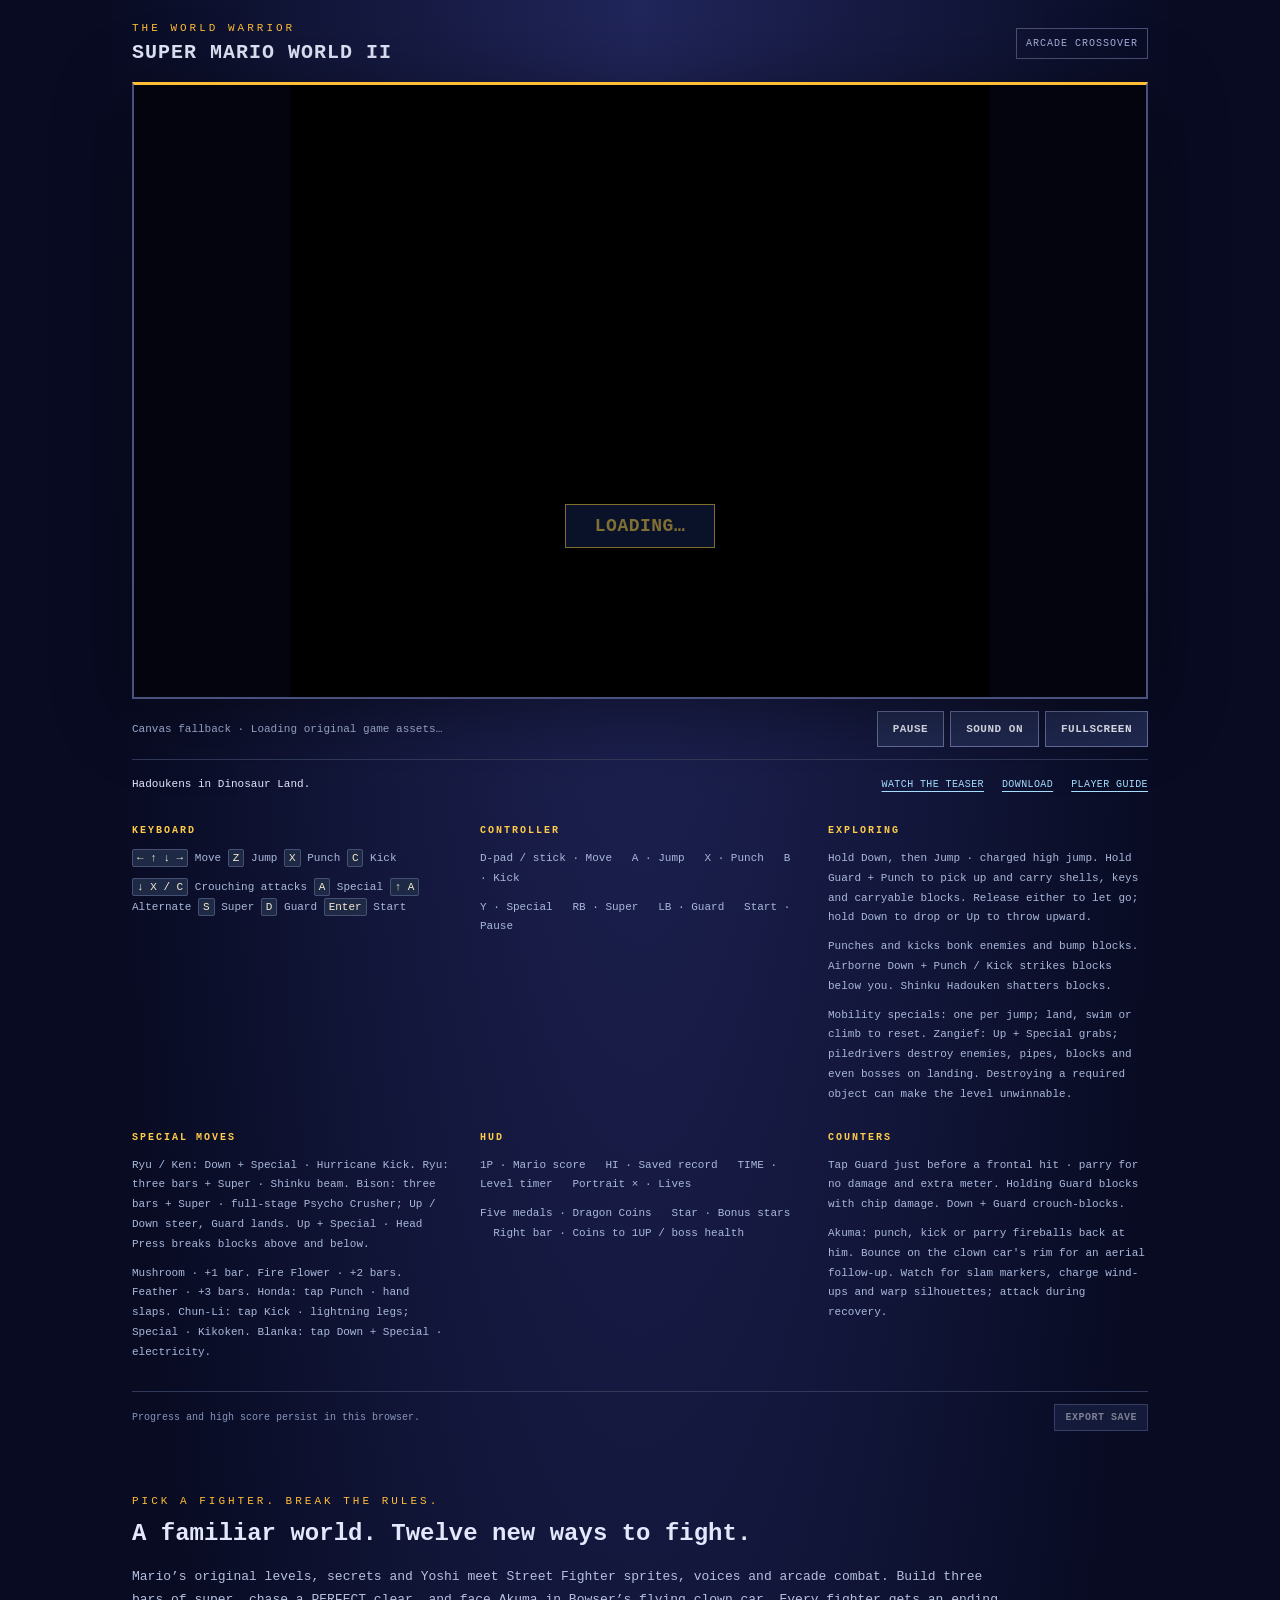
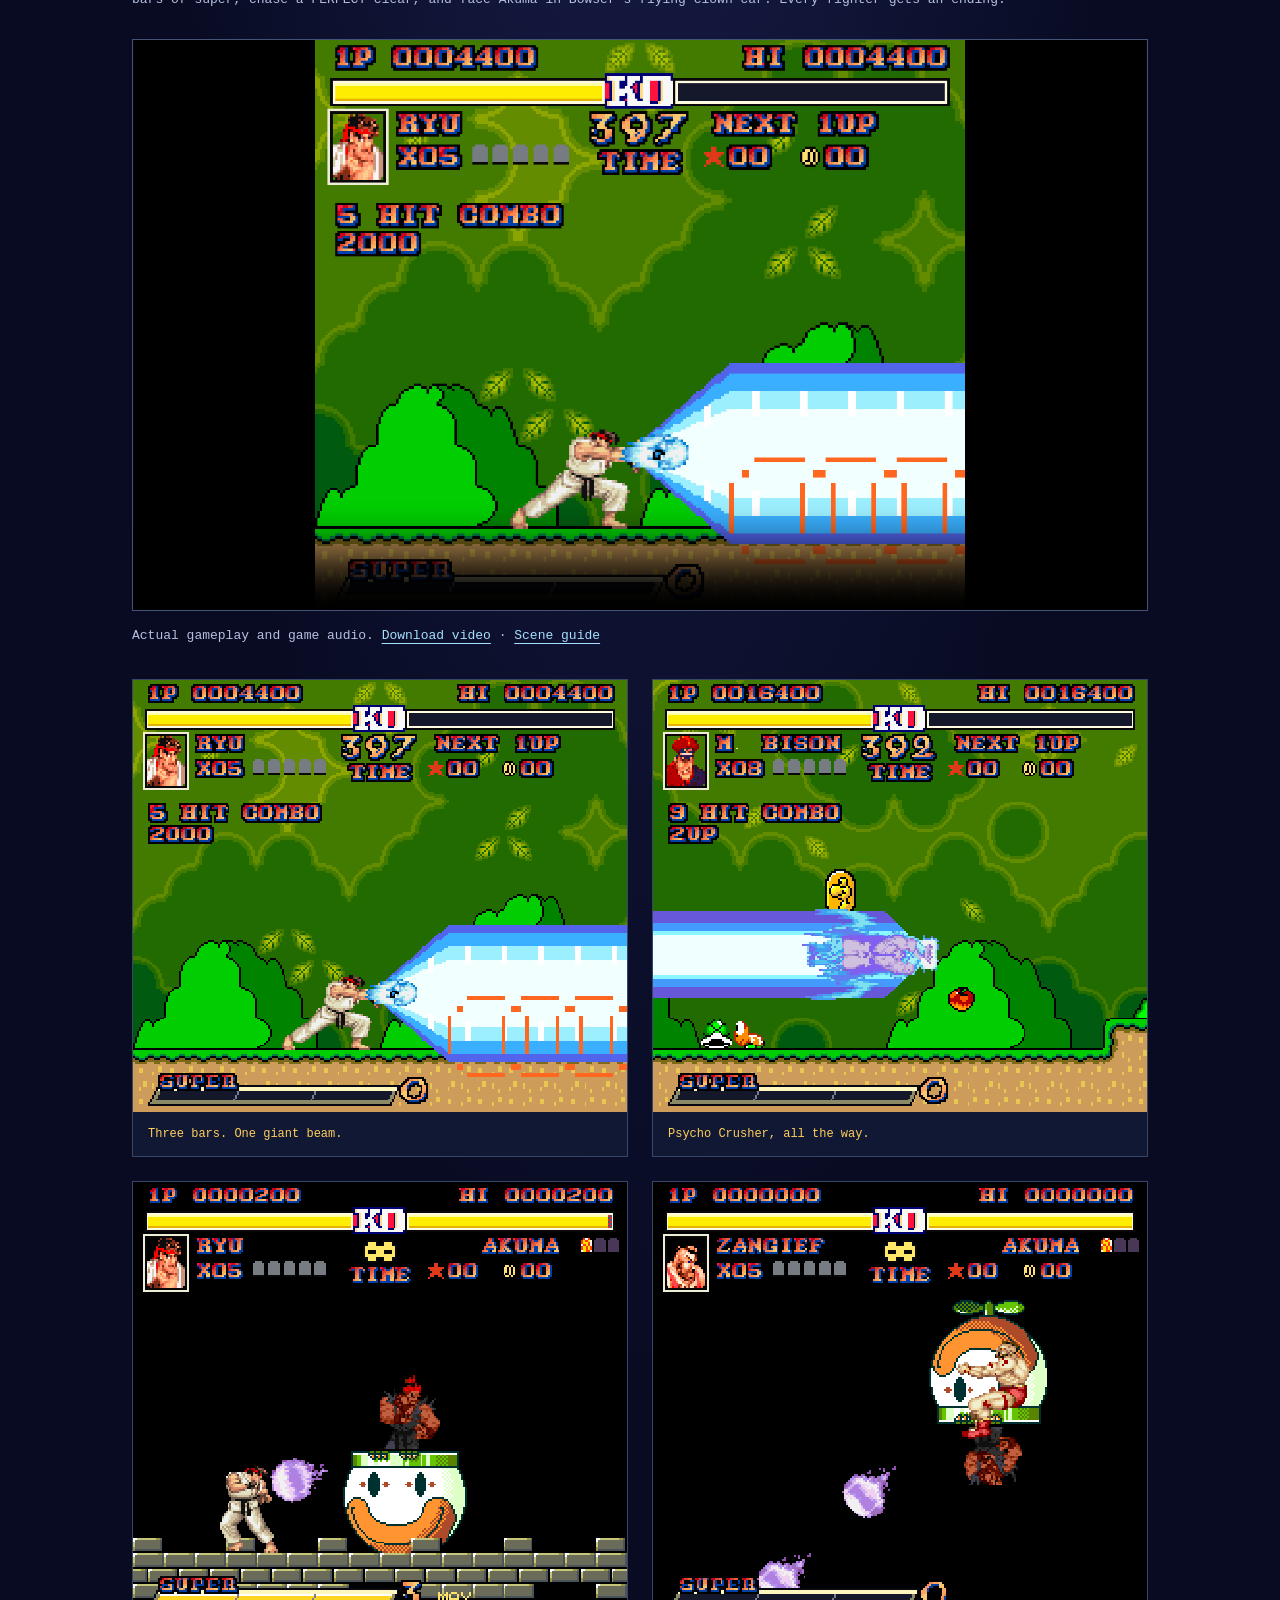
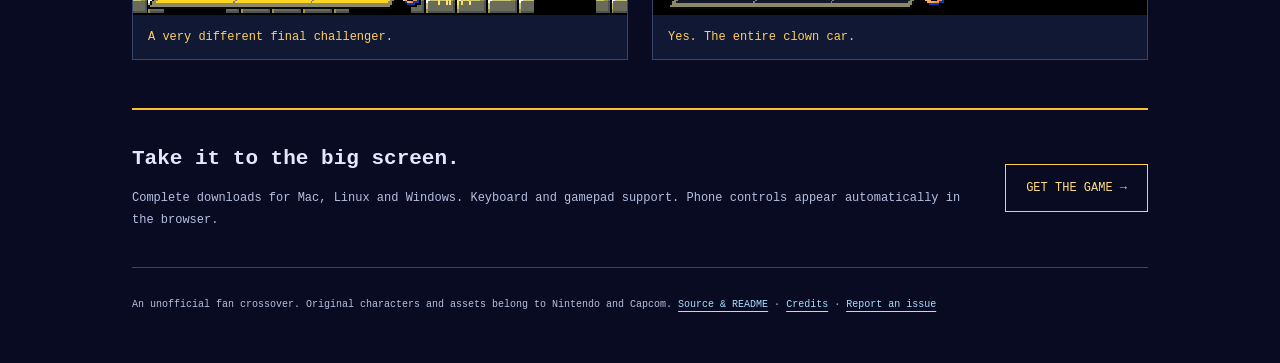
==== commit cd9b7d95: "Prepare WASM demo 20261012-142949 from 2397c830" ====
--- a/index.html
+++ b/index.html
@@ -48,7 +48,7 @@
     <p class="phone-help"><strong>TOUCH</strong><span>Hold the direction pad and an attack together. Slide diagonally for special motions. START opens menus; JUMP confirms. Turn your phone sideways for a larger play area.</span></p>
     <p><strong>KEYBOARD</strong><span><kbd>← ↑ ↓ →</kbd> Move <kbd>Z</kbd> Jump <kbd>X</kbd> Punch <kbd>C</kbd> Kick</span><span><kbd>↓ X / C</kbd> Crouching attacks <kbd>A</kbd> Special <kbd>↑ A</kbd> Alternate <kbd>S</kbd> Super <kbd>D</kbd> Guard <kbd>Enter</kbd> Start</span></p>
     <p><strong>CONTROLLER</strong><span>D-pad / stick · Move &nbsp; A · Jump &nbsp; X · Punch &nbsp; B · Kick</span><span>Y · Special &nbsp; RB · Super &nbsp; LB · Guard &nbsp; Start · Pause</span></p>
-    <p><strong>EXPLORING</strong><span>Hold Down, then Jump · charged high jump. Walk into keys / shells to carry them; Guard + Punch releases, Down drops, Up throws.</span><span>Punches and kicks bonk enemies and bump blocks. Airborne Down + Punch / Kick strikes blocks below you. Shinku Hadouken shatters blocks.</span><span>Mobility specials: one per jump; land, swim or climb to reset. Zangief: Up + Special grabs; piledrivers destroy enemies, pipes, blocks and even bosses on landing. Destroying a required object can make the level unwinnable.</span></p>
+    <p><strong>EXPLORING</strong><span>Hold Down, then Jump · charged high jump. Hold Guard + Punch to pick up and carry shells, keys and carryable blocks. Release either to let go; hold Down to drop or Up to throw upward.</span><span>Punches and kicks bonk enemies and bump blocks. Airborne Down + Punch / Kick strikes blocks below you. Shinku Hadouken shatters blocks.</span><span>Mobility specials: one per jump; land, swim or climb to reset. Zangief: Up + Special grabs; piledrivers destroy enemies, pipes, blocks and even bosses on landing. Destroying a required object can make the level unwinnable.</span></p>
     <p><strong>SPECIAL MOVES</strong><span>Ryu / Ken: Down + Special · Hurricane Kick. Ryu: three bars + Super · Shinku beam. Bison: three bars + Super · full-stage Psycho Crusher; Up / Down steer, Guard lands. Up + Special · Head Press breaks blocks above and below.</span><span>Mushroom · +1 bar. Fire Flower · +2 bars. Feather · +3 bars. Honda: tap Punch · hand slaps. Chun-Li: tap Kick · lightning legs; Special · Kikoken. Blanka: tap Down + Special · electricity.</span><span data-debug hidden>Pause → Akuma Battle · jump to the final fight with full health and three bars.</span></p>
     <p><strong>HUD</strong><span>1P · Mario score &nbsp; HI · Saved record &nbsp; TIME · Level timer &nbsp; Portrait × · Lives</span><span>Five medals · Dragon Coins &nbsp; Star · Bonus stars &nbsp; Right bar · Coins to 1UP / boss health</span></p>
     <p><strong>COUNTERS</strong><span>Tap Guard just before a frontal hit · parry for no damage and extra meter. Holding Guard blocks with chip damage. Down + Guard crouch-blocks.</span><span>Akuma: punch, kick or parry fireballs back at him. Bounce on the clown car's rim for an aerial follow-up. Watch for slam markers, charge wind-ups and warp silhouettes; attack during recovery.</span></p>
@@ -58,8 +58,8 @@
     <p class="eyebrow">PICK A FIGHTER. BREAK THE RULES.</p>
     <h2 id="teaser-title">A familiar world. Twelve new ways to fight.</h2>
     <p>Mario’s original levels, secrets and Yoshi meet Street Fighter sprites, voices and arcade combat. Build three bars of super, chase a PERFECT clear, and face Akuma in Bowser’s flying clown car. Every fighter gets an ending.</p>
-    <video id="teaser-video" controls playsinline preload="none" poster="media/cover.jpg?v=20261012-140056" width="1920" height="1080" aria-label="Gameplay teaser featuring character select, super moves and the Akuma finale">
-      <source src="media/teaser.mp4?v=20261012-140056" type="video/mp4">
+    <video id="teaser-video" controls playsinline preload="none" poster="media/cover.jpg?v=20261012-142949" width="1920" height="1080" aria-label="Gameplay teaser featuring character select, super moves and the Akuma finale">
+      <source src="media/teaser.mp4?v=20261012-142949" type="video/mp4">
       <a href="media/teaser.mp4">Download the gameplay teaser.</a>
     </video>
     <p class="media-note">Actual gameplay and game audio. <a href="media/teaser.mp4" download>Download video</a> · <a href="https://github.com/mikolalysenko/smw-street-fighter/blob/main/dev/media/README.md">Scene guide</a></p>
@@ -73,6 +73,6 @@
     <p class="credits">An unofficial fan crossover. Original characters and assets belong to Nintendo and Capcom. <a href="https://github.com/mikolalysenko/smw-street-fighter">Source &amp; README</a> · <a href="ASSETS.md">Credits</a> · <a href="https://github.com/mikolalysenko/smw-street-fighter/issues">Report an issue</a></p>
   </section>
 </main>
-<script type="module" src="app.mjs?v=20261012-140056"></script>
+<script type="module" src="app.mjs?v=20261012-142949"></script>
 </body>
 </html>
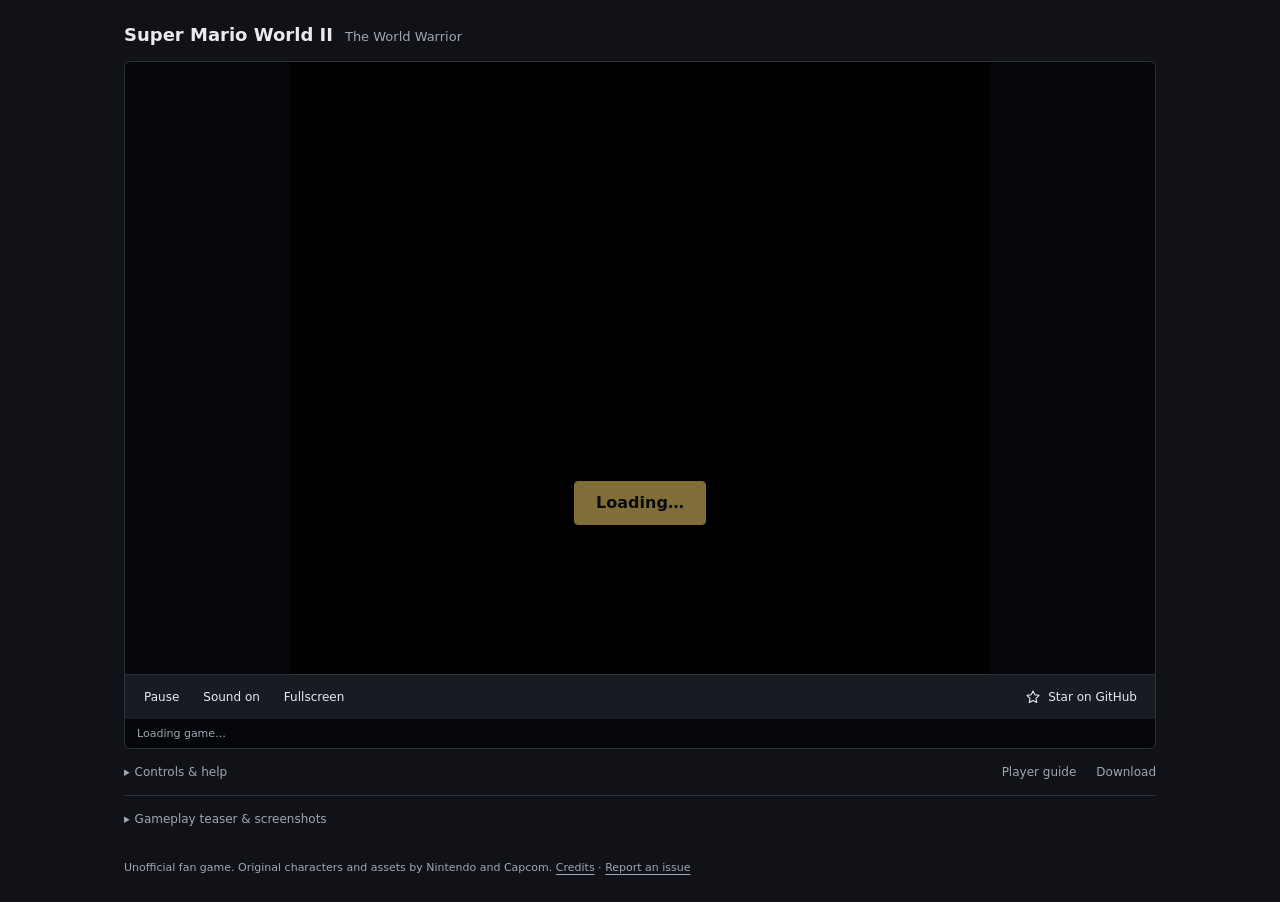
==== commit 9de8ce31: "Prepare WASM demo 20261012-145547 from 75e76aab" ====
--- a/index.html
+++ b/index.html
@@ -5,7 +5,7 @@
 <meta name="viewport" content="width=device-width,initial-scale=1,viewport-fit=cover">
 <meta name="apple-mobile-web-app-capable" content="yes">
 <meta name="apple-mobile-web-app-status-bar-style" content="black-translucent">
-<meta name="theme-color" content="#080b22">
+<meta name="theme-color" content="#101217">
 <title>Super Mario World II — The World Warrior</title>
 <meta name="description" content="Hadoukens in Dinosaur Land. Play twelve Street Fighter fighters through Super Mario World, with three-bar supers, an Akuma finale and character endings. Play free in your browser or download for Mac, Linux and Windows.">
 <link rel="canonical" href="https://mikolalysenko.github.io/smw-street-fighter/">
@@ -23,17 +23,19 @@
 <meta name="twitter:image" content="https://mikolalysenko.github.io/smw-street-fighter/media/og-image.jpg">
 <link rel="icon" type="image/png" sizes="32x32" href="media/favicon.png">
 <link rel="apple-touch-icon" sizes="180x180" href="media/apple-touch-icon.png">
-<link rel="stylesheet" href="style.css">
+<link rel="stylesheet" href="style.css?v=20261012-145547">
 <script type="application/ld+json">
 {"@context":"https://schema.org","@type":"VideoGame","name":"Super Mario World II — The World Warrior","url":"https://mikolalysenko.github.io/smw-street-fighter/","image":"https://mikolalysenko.github.io/smw-street-fighter/media/og-image.jpg","description":"An unofficial arcade crossover: twelve Street Fighter fighters in Mario’s original world, with supers and an Akuma finale.","genre":["Platformer","Fighting"],"playMode":"SinglePlayer","gamePlatform":["Web browser","macOS","Linux","Windows"],"trailer":{"@type":"VideoObject","name":"Super Mario World II — The World Warrior gameplay teaser","description":"Actual gameplay: character select, Shinku Hadouken, Lightning Legs, Psycho Crusher, Akuma and a clown-car piledriver.","thumbnailUrl":"https://mikolalysenko.github.io/smw-street-fighter/media/cover.jpg","contentUrl":"https://mikolalysenko.github.io/smw-street-fighter/media/teaser.mp4","uploadDate":"2026-10-12","duration":"PT23S"}}
 </script>
 </head>
 <body>
 <main>
-  <header><div><p class="eyebrow">THE WORLD WARRIOR</p><h1>SUPER MARIO WORLD II</h1></div><span class="tag">ARCADE CROSSOVER</span></header>
+  <header><h1>Super Mario World II</h1><p>The World Warrior</p></header>
   <section id="cabinet" aria-label="Super Mario World II — The World Warrior">
-    <canvas id="screen" width="256" height="224" tabindex="0" aria-label="Game screen. Press Enter to start. Arrow keys move, Z jumps, X punches, A performs a special, S performs a super."></canvas>
-    <button id="play" class="play" disabled>LOADING…</button>
+    <div class="playfield">
+      <canvas id="screen" width="256" height="224" tabindex="0" aria-label="Game screen. Press Enter to start. Arrow keys move, Z jumps, X punches, A performs a special, S performs a super."></canvas>
+      <button id="play" class="play" disabled>Loading…</button>
+    </div>
     <div id="touch-controls" hidden aria-label="Touch game controls">
       <div class="touch-menu"><button data-key="Escape" aria-label="Back">BACK</button><button data-key="Enter" aria-label="Start or pause">START</button><button id="touch-expand" aria-label="Expand or restore game">EXPAND</button></div>
       <div class="touch-dpad" data-dpad aria-label="Movement pad; slide for diagonals">
@@ -41,38 +43,41 @@
       </div>
       <div class="touch-actions"><button data-key="KeyD">GUARD</button><button data-key="KeyA">SPECIAL</button><button data-key="KeyS">SUPER</button><button data-key="KeyX">PUNCH</button><button data-key="KeyC">KICK</button><button data-key="KeyZ" class="touch-jump">JUMP</button></div>
     </div>
+    <nav class="player-toolbar" aria-label="Game controls">
+      <div class="player-actions"><button id="pause">Pause</button><button id="mute">Sound on</button><button id="fullscreen">Fullscreen</button></div>
+      <a class="repo-link" href="https://github.com/mikolalysenko/smw-street-fighter" target="_blank" rel="noopener noreferrer" aria-label="Star the repository on GitHub (opens a new tab)"><svg viewBox="0 0 24 24" width="16" height="16" aria-hidden="true"><path d="m12 3 2.8 5.7 6.2.9-4.5 4.4 1.1 6.2-5.6-3-5.6 3 1.1-6.2L3 9.6l6.2-.9Z"/></svg>Star on GitHub</a>
+    </nav>
+    <p id="status" role="status">Loading game…</p>
   </section>
-  <nav aria-label="Game controls"><span id="status" role="status">Loading…</span><div><button id="pause">PAUSE</button><button id="mute">SOUND ON</button><button id="fullscreen">FULLSCREEN</button></div></nav>
-  <div class="product-links"><span>Hadoukens in Dinosaur Land.</span><a href="#teaser">WATCH THE TEASER</a><a href="https://github.com/mikolalysenko/smw-street-fighter/releases/latest">DOWNLOAD</a><a href="https://github.com/mikolalysenko/smw-street-fighter/blob/main/docs/PLAYING.md">PLAYER GUIDE</a></div>
-  <section class="controls" aria-label="How to play">
-    <p class="phone-help"><strong>TOUCH</strong><span>Hold the direction pad and an attack together. Slide diagonally for special motions. START opens menus; JUMP confirms. Turn your phone sideways for a larger play area.</span></p>
-    <p><strong>KEYBOARD</strong><span><kbd>← ↑ ↓ →</kbd> Move <kbd>Z</kbd> Jump <kbd>X</kbd> Punch <kbd>C</kbd> Kick</span><span><kbd>↓ X / C</kbd> Crouching attacks <kbd>A</kbd> Special <kbd>↑ A</kbd> Alternate <kbd>S</kbd> Super <kbd>D</kbd> Guard <kbd>Enter</kbd> Start</span></p>
-    <p><strong>CONTROLLER</strong><span>D-pad / stick · Move &nbsp; A · Jump &nbsp; X · Punch &nbsp; B · Kick</span><span>Y · Special &nbsp; RB · Super &nbsp; LB · Guard &nbsp; Start · Pause</span></p>
-    <p><strong>EXPLORING</strong><span>Hold Down, then Jump · charged high jump. Hold Guard + Punch to pick up and carry shells, keys and carryable blocks. Release either to let go; hold Down to drop or Up to throw upward.</span><span>Punches and kicks bonk enemies and bump blocks. Airborne Down + Punch / Kick strikes blocks below you. Shinku Hadouken shatters blocks.</span><span>Mobility specials: one per jump; land, swim or climb to reset. Zangief: Up + Special grabs; piledrivers destroy enemies, pipes, blocks and even bosses on landing. Destroying a required object can make the level unwinnable.</span></p>
-    <p><strong>SPECIAL MOVES</strong><span>Ryu / Ken: Down + Special · Hurricane Kick. Ryu: three bars + Super · Shinku beam. Bison: three bars + Super · full-stage Psycho Crusher; Up / Down steer, Guard lands. Up + Special · Head Press breaks blocks above and below.</span><span>Mushroom · +1 bar. Fire Flower · +2 bars. Feather · +3 bars. Honda: tap Punch · hand slaps. Chun-Li: tap Kick · lightning legs; Special · Kikoken. Blanka: tap Down + Special · electricity.</span><span data-debug hidden>Pause → Akuma Battle · jump to the final fight with full health and three bars.</span></p>
-    <p><strong>HUD</strong><span>1P · Mario score &nbsp; HI · Saved record &nbsp; TIME · Level timer &nbsp; Portrait × · Lives</span><span>Five medals · Dragon Coins &nbsp; Star · Bonus stars &nbsp; Right bar · Coins to 1UP / boss health</span></p>
-    <p><strong>COUNTERS</strong><span>Tap Guard just before a frontal hit · parry for no damage and extra meter. Holding Guard blocks with chip damage. Down + Guard crouch-blocks.</span><span>Akuma: punch, kick or parry fireballs back at him. Bounce on the clown car's rim for an aerial follow-up. Watch for slam markers, charge wind-ups and warp silhouettes; attack during recovery.</span></p>
-  </section>
-  <footer><span id="save-status">Progress and high score persist in this browser.</span><button id="export" disabled>EXPORT SAVE</button></footer>
-  <section class="showcase" id="teaser" aria-labelledby="teaser-title">
-    <p class="eyebrow">PICK A FIGHTER. BREAK THE RULES.</p>
-    <h2 id="teaser-title">A familiar world. Twelve new ways to fight.</h2>
-    <p>Mario’s original levels, secrets and Yoshi meet Street Fighter sprites, voices and arcade combat. Build three bars of super, chase a PERFECT clear, and face Akuma in Bowser’s flying clown car. Every fighter gets an ending.</p>
-    <video id="teaser-video" controls playsinline preload="none" poster="media/cover.jpg?v=20261012-142949" width="1920" height="1080" aria-label="Gameplay teaser featuring character select, super moves and the Akuma finale">
-      <source src="media/teaser.mp4?v=20261012-142949" type="video/mp4">
+  <div class="player-options">
+    <details id="help">
+      <summary>Controls &amp; help</summary>
+      <div class="controls">
+        <p class="phone-help"><strong>Touch</strong><span>Hold the direction pad and attack buttons together. Slide for diagonals. Start opens menus; Jump confirms. Turn your phone sideways for a larger play area.</span></p>
+        <p><strong>Keyboard</strong><span><kbd>← ↑ ↓ →</kbd> Move · <kbd>Z</kbd> Jump<br><kbd>X</kbd> Punch · <kbd>C</kbd> Kick<br><kbd>A</kbd> Special · <kbd>S</kbd> Super<br><kbd>D</kbd> Guard · <kbd>Enter</kbd> Start</span></p>
+        <p><strong>Controller</strong><span>D-pad / stick · Move<br>A · Jump · X · Punch · B · Kick<br>Y · Special · RB · Super<br>LB · Guard · Start · Pause</span></p>
+        <p><strong>Good to know</strong><span>Hold Down to crouch. Up / Down + Special changes your move. Hold Down, then Jump for a high jump.</span><span>Hold Guard + Punch to pick up and carry. Release either to let go; add Down to drop or Up to throw upward.</span><span>Mushroom +1 super bar · Flower +2 · Feather +3.</span></p>
+      </div>
+      <p data-debug hidden>Debug: Pause → Player Select / Akuma Battle.</p>
+      <div class="save-tools"><span id="save-status">Progress and high score stay in this browser.</span><button id="export" disabled>Export save</button></div>
+    </details>
+    <nav class="quick-links" aria-label="Game resources"><a href="https://github.com/mikolalysenko/smw-street-fighter/blob/main/docs/PLAYING.md" target="_blank" rel="noopener noreferrer">Player guide</a><a href="https://github.com/mikolalysenko/smw-street-fighter/releases/latest" target="_blank" rel="noopener noreferrer">Download</a></nav>
+  </div>
+  <details class="showcase" id="teaser">
+    <summary>Gameplay teaser &amp; screenshots</summary>
+    <video id="teaser-video" controls playsinline preload="none" poster="media/cover.jpg?v=20261012-145547" width="1920" height="1080" aria-label="Gameplay teaser featuring character select, super moves and the Akuma finale">
+      <source src="media/teaser.mp4?v=20261012-145547" type="video/mp4">
       <a href="media/teaser.mp4">Download the gameplay teaser.</a>
     </video>
-    <p class="media-note">Actual gameplay and game audio. <a href="media/teaser.mp4" download>Download video</a> · <a href="https://github.com/mikolalysenko/smw-street-fighter/blob/main/dev/media/README.md">Scene guide</a></p>
     <div class="gallery">
       <figure><a href="media/shinku.png"><img src="media/shinku.png" width="768" height="672" loading="lazy" alt="Ryu unleashes a level-three Shinku Hadouken beam in Dinosaur Land."></a><figcaption>Three bars. One giant beam.</figcaption></figure>
       <figure><a href="media/psycho-crusher.png"><img src="media/psycho-crusher.png" width="768" height="672" loading="lazy" alt="M. Bison flies across an original Mario level with Psycho Crusher."></a><figcaption>Psycho Crusher, all the way.</figcaption></figure>
       <figure><a href="media/akuma.png"><img src="media/akuma.png" width="768" height="672" loading="lazy" alt="Akuma attacks Ryu from Bowser’s flying clown car."></a><figcaption>A very different final challenger.</figcaption></figure>
       <figure><a href="media/piledriver.png"><img src="media/piledriver.png" width="768" height="672" loading="lazy" alt="Zangief turns Akuma and his clown car upside down during a piledriver."></a><figcaption>Yes. The entire clown car.</figcaption></figure>
     </div>
-    <div class="download-panel"><div><h2>Take it to the big screen.</h2><p>Complete downloads for Mac, Linux and Windows. Keyboard and gamepad support. Phone controls appear automatically in the browser.</p></div><a class="download-button" href="https://github.com/mikolalysenko/smw-street-fighter/releases/latest">GET THE GAME →</a></div>
-    <p class="credits">An unofficial fan crossover. Original characters and assets belong to Nintendo and Capcom. <a href="https://github.com/mikolalysenko/smw-street-fighter">Source &amp; README</a> · <a href="ASSETS.md">Credits</a> · <a href="https://github.com/mikolalysenko/smw-street-fighter/issues">Report an issue</a></p>
-  </section>
+  </details>
+  <footer>Unofficial fan game. Original characters and assets by Nintendo and Capcom. <a href="ASSETS.md">Credits</a> · <a href="https://github.com/mikolalysenko/smw-street-fighter/issues" target="_blank" rel="noopener noreferrer">Report an issue</a></footer>
 </main>
-<script type="module" src="app.mjs?v=20261012-142949"></script>
+<script type="module" src="app.mjs?v=20261012-145547"></script>
 </body>
 </html>
--- a/style.css
+++ b/style.css
@@ -1,38 +1,202 @@
-:root{color-scheme:dark;font-family:ui-monospace,SFMono-Regular,Consolas,monospace;background:#080b22;color:#e4e8fc}
-*{box-sizing:border-box}body{margin:0;background:radial-gradient(ellipse at top,#20255a,transparent 60%);min-height:100vh}main{max-width:1080px;margin:auto;padding:22px 32px}header{display:flex;align-items:center;justify-content:space-between;margin-bottom:18px;gap:12px}.eyebrow{color:#ffbd39;font-size:11px;letter-spacing:3px;margin:0 0 7px}h1{font-size:20px;letter-spacing:1px;margin:0;font-weight:900}.tag{font-size:10px;letter-spacing:1px;border:1px solid #4b4f75;padding:9px;color:#a5b2dd}
-#cabinet{position:relative;display:flex;align-items:center;justify-content:center;min-height:224px;background:#03040d;border:2px solid #49517e;border-top:3px solid #ffbe35;box-shadow:0 12px 70px #0007}canvas{display:block;width:auto;height:min(68vh,672px);max-width:100%;aspect-ratio:256/224;object-fit:contain;image-rendering:pixelated;outline:none}canvas:focus-visible{outline:1px solid #ffcd46;outline-offset:-2px}.play{position:absolute;top:72%;left:50%;transform:translate(-50%,-50%);font-size:18px;min-width:150px;background:#142452;border-color:#ffda59;color:#ffdd66;box-shadow:0 5px 0 #0008}button{font:inherit;font-size:11px;font-weight:bold;letter-spacing:.5px;cursor:pointer;color:#eff2ff;background:#202951;border:1px solid #65709e;padding:11px 15px}button:hover{color:#ffe06b;border-color:#ffcf4f}button:focus-visible{outline:2px solid #ffe173;outline-offset:3px}button:disabled{opacity:.5;cursor:wait}[hidden]{display:none!important}
-nav{display:flex;justify-content:space-between;align-items:center;padding:12px 0;border-bottom:1px solid #303958;gap:10px}nav>div{display:flex;gap:6px}#status{font-size:11px;color:#a9b8df}#status[data-error]{color:#ff8e86}.controls{display:flex;gap:32px;padding:14px 0}.controls p{flex:1;margin:0;display:flex;flex-direction:column;gap:9px;font-size:11px;line-height:1.8;color:#a9b8db}.controls strong{font-size:10px;letter-spacing:2px;color:#ffcb4a}kbd{font:inherit;color:#f5ebd0;background:#1e2946;border:1px solid #455074;padding:2px 4px;border-radius:2px}footer{display:flex;justify-content:space-between;align-items:center;gap:16px;color:#8795bb;font-size:10px;border-top:1px solid #303958;padding-top:12px}footer button{font-size:10px;padding:7px 10px}#cabinet:fullscreen{border:0;width:100vw;height:100vh}#cabinet:fullscreen canvas{height:100vh;width:auto;max-width:100vw}
-@media(max-width:700px){main{padding:16px 12px}h1{font-size:15px}.tag{display:none}canvas{width:100%;height:auto;max-height:70vh}nav{flex-wrap:wrap}.controls{flex-direction:column;gap:18px}nav button{padding:10px}footer{align-items:flex-start}}
-a{color:#a6dfff;text-underline-offset:4px}a:hover{color:#ffdc65}.product-links{display:flex;align-items:center;gap:18px;flex-wrap:wrap;padding:18px 0;font-size:11px}.product-links>span{margin-right:auto;color:#e4e8fc}.product-links>a{font-size:10px;letter-spacing:.4px}.controls{display:grid;grid-template-columns:repeat(3,minmax(0,1fr));gap:24px 28px;padding-bottom:28px}.showcase{padding:64px 0 12px;scroll-margin-top:24px}.showcase h2{font-size:24px;line-height:1.25;margin:12px 0 16px}.showcase>p:not(.eyebrow){font-size:13px;line-height:1.8;color:#b5c0df;max-width:880px}.showcase video{display:block;width:100%;height:auto;aspect-ratio:16/9;border:1px solid #455379;margin-top:28px;background:#03040d}.showcase .media-note{font-size:11px}.gallery{display:grid;grid-template-columns:1fr 1fr;gap:24px;margin:32px 0 48px}.gallery figure{margin:0;background:#111833;border:1px solid #384668}.gallery img{display:block;width:100%;height:auto;image-rendering:pixelated}.gallery figcaption{padding:15px;font-size:12px;color:#ffce5d}.download-panel{display:flex;align-items:center;gap:32px;border-top:2px solid #ffbe35;border-bottom:1px solid #384668;padding:24px 0}.download-panel>div{flex:1}.download-panel h2{font-size:21px}.download-panel p{font-size:12px;line-height:1.8;color:#b5c0df}.download-button{display:inline-block;padding:16px 20px;border:1px solid #ffce5d;text-decoration:none;color:#ffdd7d;font-size:12px;white-space:nowrap}.showcase .credits{font-size:10px!important;margin-top:28px}
-@media(max-width:700px){.controls{grid-template-columns:1fr}.product-links{gap:16px}.product-links>span{width:100%}.showcase{padding-top:42px}.showcase h2{font-size:20px}.gallery{gap:12px}.gallery figcaption{font-size:10px;padding:10px}.download-panel{align-items:flex-start;flex-direction:column;gap:12px}}
-.phone-help{display:none!important}
-#touch-controls{touch-action:none;user-select:none;-webkit-user-select:none;-webkit-touch-callout:none}
-#touch-controls button,.touch-dpad{touch-action:none}
-.phone .phone-help{display:flex!important}
-.phone main{padding:12px max(10px,env(safe-area-inset-right)) max(12px,env(safe-area-inset-bottom)) max(10px,env(safe-area-inset-left))}
-.phone header{margin-bottom:10px}.phone header h1{font-size:14px}.phone .tag{display:none}
-.phone #cabinet{flex-direction:column;overflow:hidden;touch-action:none}
-.phone #screen{width:100%;height:auto;max-height:58svh;flex:none}
-.phone .play{top:38%;z-index:3;min-height:48px}
-.phone #touch-controls{width:100%;display:grid;grid-template-columns:1fr 1.25fr;grid-template-rows:44px 144px;align-items:center;gap:8px;padding:8px 8px max(10px,env(safe-area-inset-bottom));background:#0d142a}
-.touch-menu{grid-column:1/-1;display:flex;gap:8px;justify-content:center}
-.touch-menu button{padding:7px 14px;min-width:64px;min-height:44px;font-size:10px}
-.touch-dpad{width:144px;height:144px;display:grid;grid-template-columns:repeat(3,48px);grid-template-rows:repeat(3,48px);border-radius:50%;background:#1c2543;justify-self:center}
-.touch-dpad button{padding:0;font-size:20px;background:#313b60;border:1px solid #69789b;min-width:44px;min-height:44px}
-.touch-dpad button:first-child{grid-column:2}.touch-dpad button:nth-child(2){grid-column:1;grid-row:2}.touch-dpad span{grid-column:2;grid-row:2;background:#313b60}.touch-dpad button:nth-child(4){grid-column:3;grid-row:2}.touch-dpad button:last-child{grid-column:2;grid-row:3}
-.touch-actions{display:grid;grid-template-columns:repeat(3,minmax(44px,1fr));gap:7px;max-width:228px;width:100%;justify-self:end}
-.touch-actions button{padding:0 2px;min-width:44px;height:56px;border-radius:12px;font-size:9px;letter-spacing:0;color:#e8eaff;background:#273963;border:2px solid #6379a5;box-shadow:0 3px 0 #060913}
-.touch-actions .touch-jump{color:#fff2bd;background:#634924;border-color:#e2b450}.touch-actions [data-key=KeyS]{background:#532c66;border-color:#bd7ee1}
-#touch-controls button.pressed{background:#6579ad;border-color:#fff4bc;color:#fff;transform:translateY(2px);box-shadow:none}
-.game-expanded{overflow:hidden}#cabinet.expanded{position:fixed;inset:0;z-index:100;width:100%;height:100dvh;border:0;padding:env(safe-area-inset-top) env(safe-area-inset-right) env(safe-area-inset-bottom) env(safe-area-inset-left)}
-@media(orientation:landscape){
- .phone main{padding-top:6px}.phone header,.phone nav #status{display:none}
- .phone #cabinet,.phone #cabinet:fullscreen{display:grid;grid-template-columns:minmax(146px,1fr) auto minmax(174px,1fr);height:calc(100svh - 58px);min-height:224px;padding:0 max(6px,env(safe-area-inset-right)) 0 max(6px,env(safe-area-inset-left))}
- .phone #cabinet.expanded,.phone #cabinet:fullscreen{height:100dvh;padding-top:env(safe-area-inset-top);padding-bottom:env(safe-area-inset-bottom)}
- .phone #screen{grid-column:2;grid-row:1;height:100%;width:auto;max-width:calc(100vw - 336px - env(safe-area-inset-left) - env(safe-area-inset-right));max-height:100%;object-fit:contain}
- .phone #touch-controls{display:contents}.phone .touch-dpad{grid-column:1;grid-row:1;align-self:center;transform:translateY(15px)}
- .phone .touch-menu{position:absolute;left:max(12px,env(safe-area-inset-left));top:12px;gap:4px;max-width:142px;flex-wrap:wrap}.phone .touch-menu button{font-size:9px;padding:6px;min-width:60px}
- .phone .touch-actions{grid-column:3;grid-row:1;padding-left:8px;align-self:center}
- .phone .play{top:50%;font-size:14px;min-width:120px}.phone nav{padding:8px 0;justify-content:center}
-}
-@media(orientation:portrait){.phone #cabinet.expanded #screen,.phone #cabinet:fullscreen #screen{max-height:calc(100dvh - 232px - env(safe-area-inset-top) - env(safe-area-inset-bottom))}}
+:root {
+  color-scheme: dark;
+  font-family: system-ui, -apple-system, BlinkMacSystemFont, "Segoe UI", sans-serif;
+  background: #101217;
+  color: #e8eaef;
+  --muted: #a0a6b2;
+  --line: #2b303a;
+}
+* { box-sizing: border-box; }
+body { margin: 0; }
+main { max-width: 1080px; margin: auto; padding: 24px; }
+header { display: flex; align-items: baseline; gap: 12px; margin-bottom: 16px; }
+h1 { font-size: 18px; font-weight: 650; margin: 0; }
+header p { font-size: 13px; color: var(--muted); margin: 0; }
+a { color: inherit; text-underline-offset: 3px; }
+a:hover, summary:hover { color: #ffdb72; }
+button, summary, .repo-link { -webkit-tap-highlight-color: transparent; }
+button {
+  font: inherit;
+  font-size: 12px;
+  cursor: pointer;
+  color: inherit;
+  background: transparent;
+  border: 1px solid transparent;
+  border-radius: 4px;
+  min-height: 36px;
+  padding: 8px 10px;
+}
+button:hover { background: #272c36; }
+button:disabled { opacity: .5; cursor: wait; }
+:where(button, a, summary):focus-visible { outline: 2px solid #ffdb72; outline-offset: 3px; }
+[hidden] { display: none !important; }
+#cabinet {
+  position: relative;
+  display: flex;
+  flex-direction: column;
+  background: #050609;
+  border: 1px solid var(--line);
+  border-radius: 6px;
+  overflow: hidden;
+}
+.playfield { position: relative; display: flex; justify-content: center; min-height: 224px; }
+canvas {
+  display: block;
+  width: auto;
+  height: min(68svh, 672px);
+  max-width: 100%;
+  aspect-ratio: 256 / 224;
+  object-fit: contain;
+  image-rendering: pixelated;
+  outline: none;
+}
+canvas:focus-visible { outline: 1px solid #ffdb72; outline-offset: -2px; }
+.play {
+  position: absolute;
+  top: 72%;
+  left: 50%;
+  transform: translate(-50%, -50%);
+  font-size: 16px;
+  font-weight: 600;
+  min-width: 132px;
+  min-height: 44px;
+  background: #ffdb72;
+  color: #151515;
+  border-color: #ffdb72;
+  box-shadow: 0 2px 16px #0006;
+}
+.play:hover { background: #ffe8a2; }
+.player-toolbar {
+  display: flex;
+  flex-wrap: wrap;
+  align-items: center;
+  justify-content: space-between;
+  gap: 8px;
+  padding: 4px 8px;
+  background: #181b22;
+  border-top: 1px solid var(--line);
+}
+.player-actions { display: flex; gap: 2px; }
+.repo-link {
+  display: inline-flex;
+  align-items: center;
+  gap: 7px;
+  margin-left: auto;
+  padding: 8px 10px;
+  min-height: 36px;
+  font-size: 12px;
+  white-space: nowrap;
+  text-decoration: none;
+}
+.repo-link svg { fill: none; stroke: currentColor; stroke-width: 1.6; stroke-linejoin: round; }
+#status { margin: 0; padding: 8px 12px; color: var(--muted); font-size: 11px; }
+#status[data-error] { color: #ff9b92; }
+.player-options { display: grid; grid-template-columns: 1fr auto; align-items: start; column-gap: 24px; position: relative; }
+summary { cursor: pointer; font-size: 12px; color: var(--muted); padding: 16px 0; }
+summary::marker { font-size: 10px; }
+#help { grid-column: 1; grid-row: 1; min-width: 0; }
+#help[open] { grid-column: 1 / -1; }
+.quick-links { grid-column: 2; grid-row: 1; display: flex; gap: 20px; font-size: 12px; padding: 16px 0; z-index: 1; }
+.quick-links a { color: var(--muted); text-decoration: none; }
+.quick-links a:hover { color: #ffdb72; }
+.controls { display: grid; grid-template-columns: repeat(3, minmax(0, 1fr)); gap: 24px; padding: 4px 0 20px; }
+.controls p { margin: 0; display: flex; flex-direction: column; gap: 8px; color: var(--muted); font-size: 12px; line-height: 1.9; }
+.controls strong { font-size: 12px; color: #e8eaef; font-weight: 600; }
+kbd { font: inherit; color: #e8eaef; }
+#help [data-debug] { color: var(--muted); font-size: 12px; }
+.save-tools { display: flex; align-items: center; justify-content: space-between; gap: 16px; border-top: 1px solid var(--line); padding: 12px 0; color: var(--muted); font-size: 12px; }
+.save-tools button { border-color: var(--line); white-space: nowrap; }
+.showcase { border-top: 1px solid var(--line); }
+.showcase video { display: block; width: 100%; height: auto; aspect-ratio: 16 / 9; margin: 8px 0 24px; background: #050609; }
+.gallery { display: grid; grid-template-columns: 1fr 1fr; gap: 20px; margin: 0 0 24px; }
+.gallery figure { margin: 0; }
+.gallery img { display: block; width: 100%; height: auto; image-rendering: pixelated; }
+.gallery figcaption { padding-top: 8px; font-size: 12px; color: var(--muted); }
+footer { padding-top: 16px; color: var(--muted); font-size: 11px; line-height: 1.8; }
+.phone-help { display: none !important; }
+#touch-controls { touch-action: none; user-select: none; -webkit-user-select: none; -webkit-touch-callout: none; }
+#touch-controls button, .touch-dpad { touch-action: none; }
+.phone .phone-help { display: flex !important; }
+.phone main { padding: 12px max(10px, env(safe-area-inset-right)) max(12px, env(safe-area-inset-bottom)) max(10px, env(safe-area-inset-left)); }
+.phone header { margin-bottom: 12px; }
+.phone #cabinet { touch-action: none; }
+.phone .playfield { width: 100%; min-height: 0; }
+.phone #screen { width: 100%; height: auto; max-height: 56svh; }
+.phone .play { z-index: 3; }
+.phone #touch-controls {
+  width: 100%;
+  display: grid;
+  grid-template-columns: 1fr 1.25fr;
+  grid-template-rows: 44px 144px;
+  align-items: center;
+  gap: 8px;
+  padding: 8px 8px max(10px, env(safe-area-inset-bottom));
+  background: #151921;
+}
+.touch-menu { grid-column: 1 / -1; display: flex; gap: 8px; justify-content: center; }
+.touch-menu button { padding: 7px 14px; min-width: 64px; min-height: 44px; font-size: 10px; }
+.touch-dpad { width: 144px; height: 144px; display: grid; grid-template-columns: repeat(3, 48px); grid-template-rows: repeat(3, 48px); border-radius: 50%; background: #202631; justify-self: center; }
+.touch-dpad button { padding: 0; font-size: 20px; background: #303847; border: 1px solid #596579; min-width: 44px; min-height: 44px; }
+.touch-dpad button:first-child { grid-column: 2; }
+.touch-dpad button:nth-child(2) { grid-column: 1; grid-row: 2; }
+.touch-dpad span { grid-column: 2; grid-row: 2; background: #303847; }
+.touch-dpad button:nth-child(4) { grid-column: 3; grid-row: 2; }
+.touch-dpad button:last-child { grid-column: 2; grid-row: 3; }
+.touch-actions { display: grid; grid-template-columns: repeat(3, minmax(44px, 1fr)); gap: 7px; max-width: 228px; width: 100%; justify-self: end; }
+.touch-actions button { padding: 0 2px; min-width: 44px; height: 56px; border-radius: 10px; font-size: 9px; color: #e8eaef; background: #293344; border: 1px solid #596579; }
+.touch-actions .touch-jump { color: #ffdf85; border-color: #a88948; }
+.touch-actions [data-key=KeyS] { color: #e0c6f8; border-color: #856899; }
+#touch-controls button.pressed { background: #586981; border-color: #ffdf85; color: #fff; }
+.phone .player-actions #pause, .phone .player-actions #fullscreen { display: none; }
+.phone .player-toolbar button, .phone .repo-link { min-height: 44px; }
+.game-expanded { overflow: hidden; }
+#cabinet.expanded, #cabinet:fullscreen {
+  position: fixed;
+  inset: 0;
+  z-index: 100;
+  width: 100%;
+  height: 100dvh;
+  border: 0;
+  border-radius: 0;
+  padding: env(safe-area-inset-top) env(safe-area-inset-right) env(safe-area-inset-bottom) env(safe-area-inset-left);
+}
+#cabinet.expanded .playfield, #cabinet:fullscreen .playfield { flex: 1; min-height: 0; }
+#cabinet.expanded canvas, #cabinet:fullscreen canvas { width: 100%; height: 100%; max-height: 100%; }
+#cabinet.expanded .player-toolbar, #cabinet:fullscreen .player-toolbar { flex: none; }
+@media (max-width: 700px) {
+  main { padding: 16px 12px; }
+  header { flex-direction: column; gap: 3px; }
+  h1 { font-size: 16px; }
+  header p { font-size: 12px; }
+  .controls { grid-template-columns: 1fr; gap: 20px; }
+  .quick-links { gap: 12px; }
+  .gallery { gap: 12px; }
+}
+@media (orientation: landscape) {
+  .phone main { padding-top: 6px; }
+  .phone header { display: none; }
+  .phone #cabinet {
+    display: grid;
+    grid-template-columns: minmax(146px, 1fr) auto minmax(174px, 1fr);
+    grid-template-rows: minmax(0, 1fr) auto;
+    height: calc(100svh - 12px);
+    min-height: 268px;
+    padding: 0 max(6px, env(safe-area-inset-right)) 0 max(6px, env(safe-area-inset-left));
+  }
+  .phone .playfield { grid-column: 2; grid-row: 1; height: 100%; min-width: 0; }
+  .phone #screen { width: auto; height: 100%; max-width: calc(100vw - 356px - env(safe-area-inset-left) - env(safe-area-inset-right)); max-height: 100%; }
+  .phone #touch-controls { display: contents; }
+  .phone .touch-dpad { grid-column: 1; grid-row: 1; align-self: center; transform: translateY(15px); }
+  .phone .touch-menu { position: absolute; left: max(8px, env(safe-area-inset-left)); top: 8px; gap: 4px; max-width: 142px; flex-wrap: wrap; }
+  .phone .touch-menu button { font-size: 9px; padding: 6px; min-width: 60px; }
+  .phone .touch-actions { grid-column: 3; grid-row: 1; padding-left: 8px; align-self: center; }
+  .phone .player-toolbar { grid-column: 1 / -1; grid-row: 2; margin: 0 -6px; }
+  .phone #status { grid-column: 1 / -1; }
+  .phone .play { top: 50%; font-size: 14px; min-width: 100px; }
+  .phone #cabinet.expanded, .phone #cabinet:fullscreen { height: 100dvh; padding-top: env(safe-area-inset-top); padding-bottom: env(safe-area-inset-bottom); }
+  .phone #cabinet.expanded canvas, .phone #cabinet:fullscreen canvas { width: auto; }
+}
+@media (orientation: portrait) {
+  .phone #cabinet.expanded .playfield, .phone #cabinet:fullscreen .playfield { flex: 1 1 0; overflow: hidden; }
+  .phone #cabinet.expanded #touch-controls, .phone #cabinet:fullscreen #touch-controls { flex: none; }
+}
